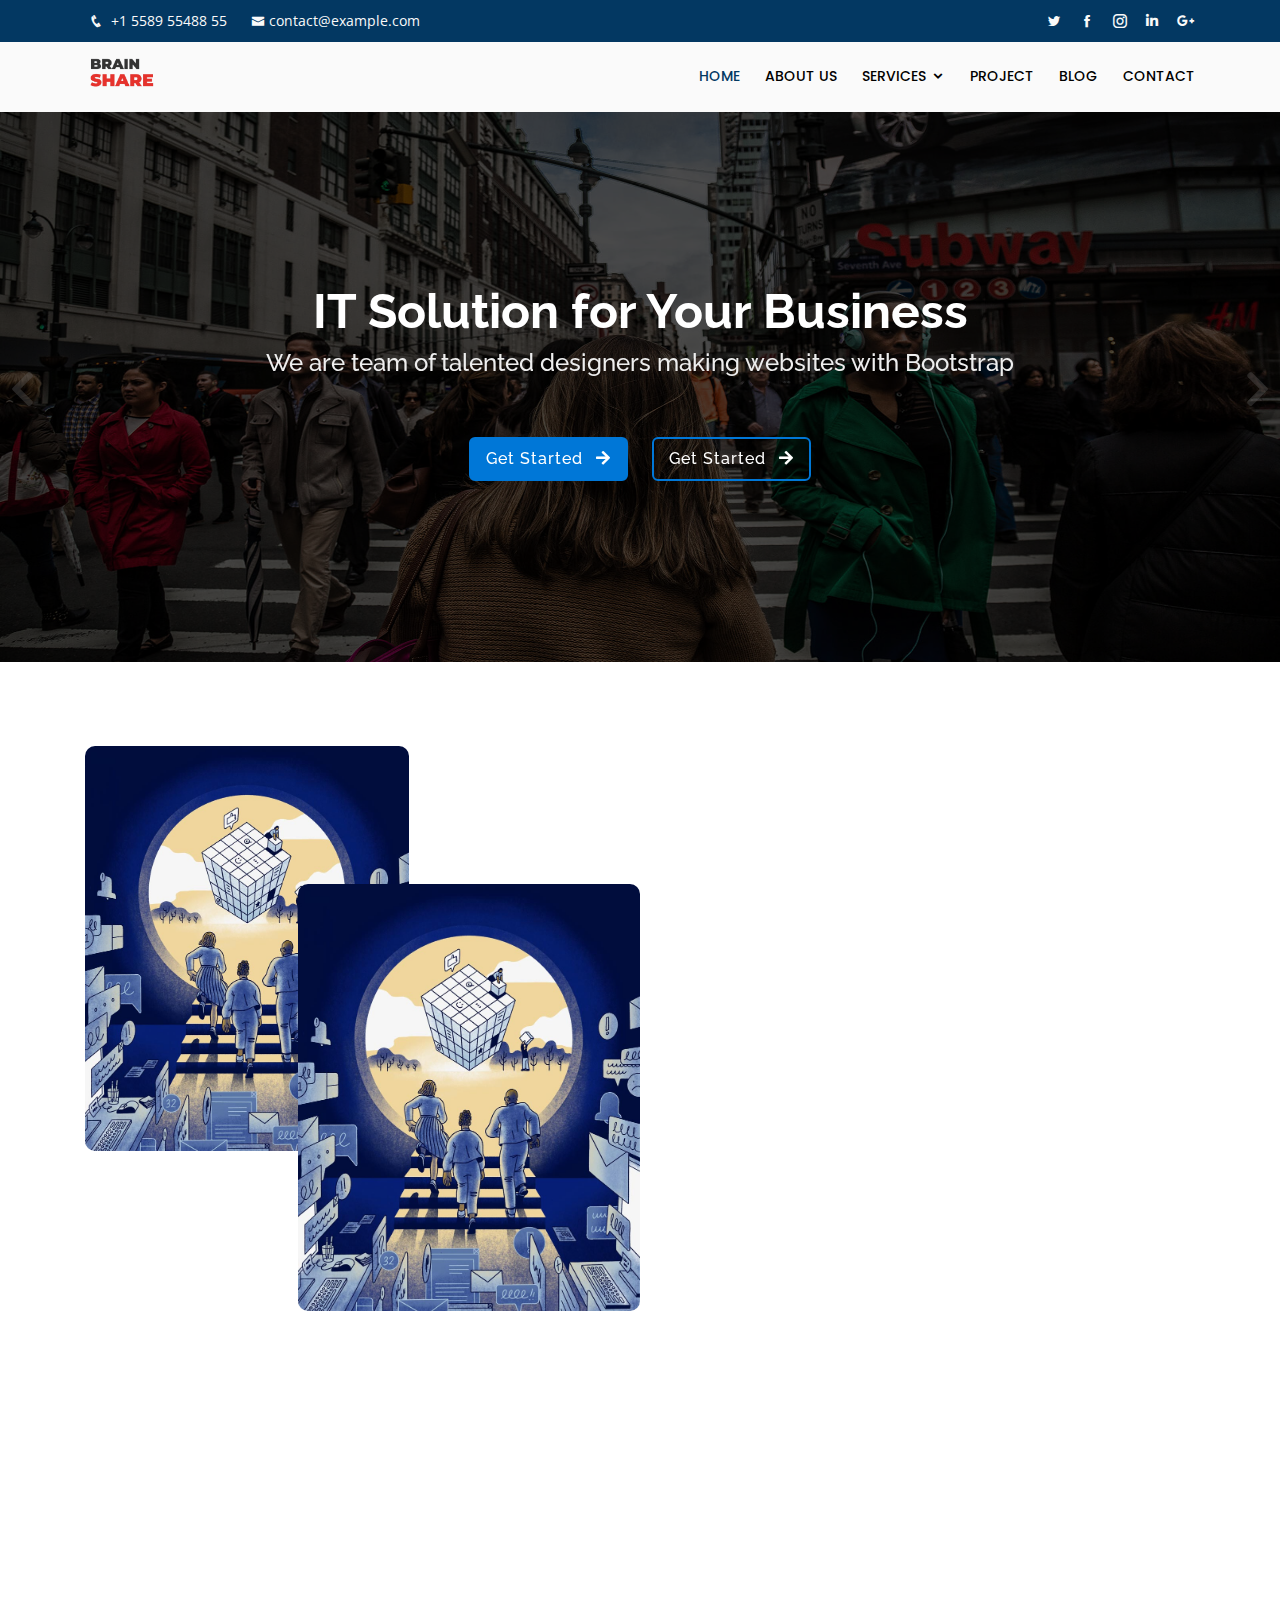
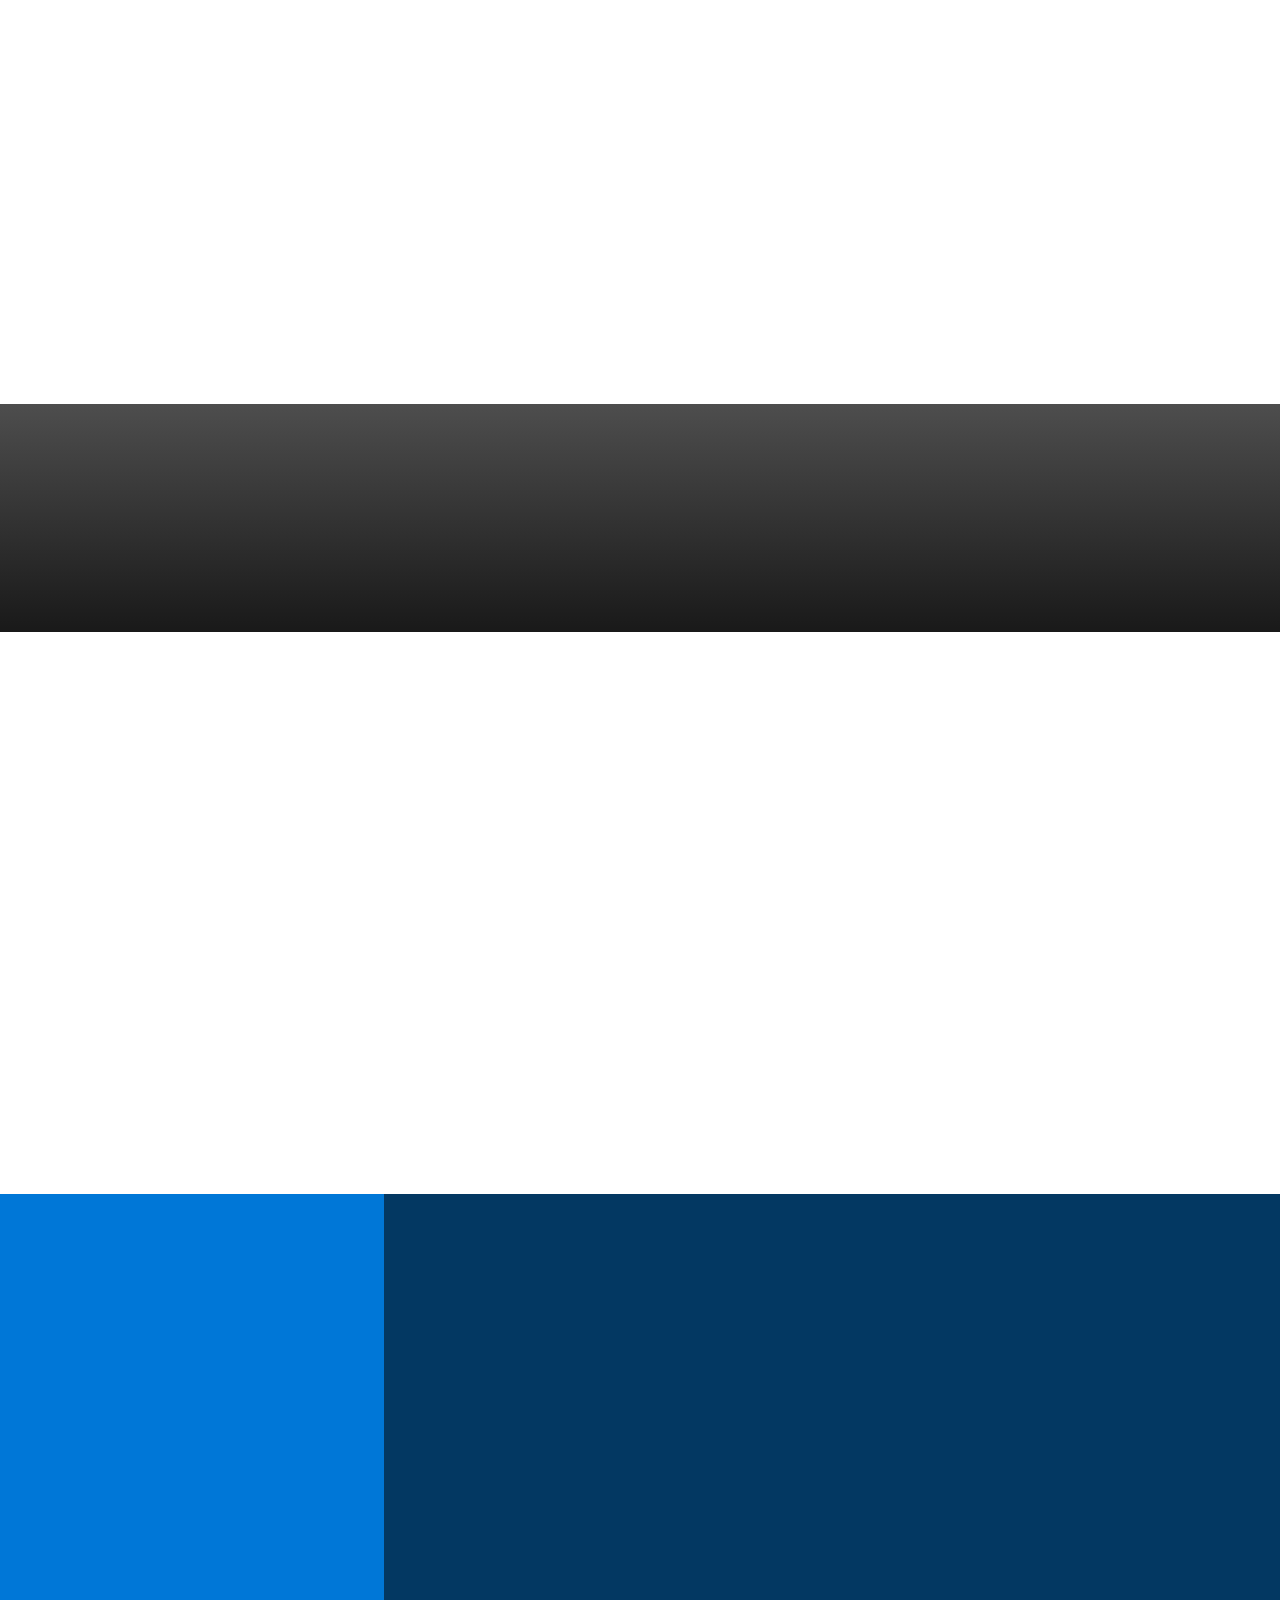
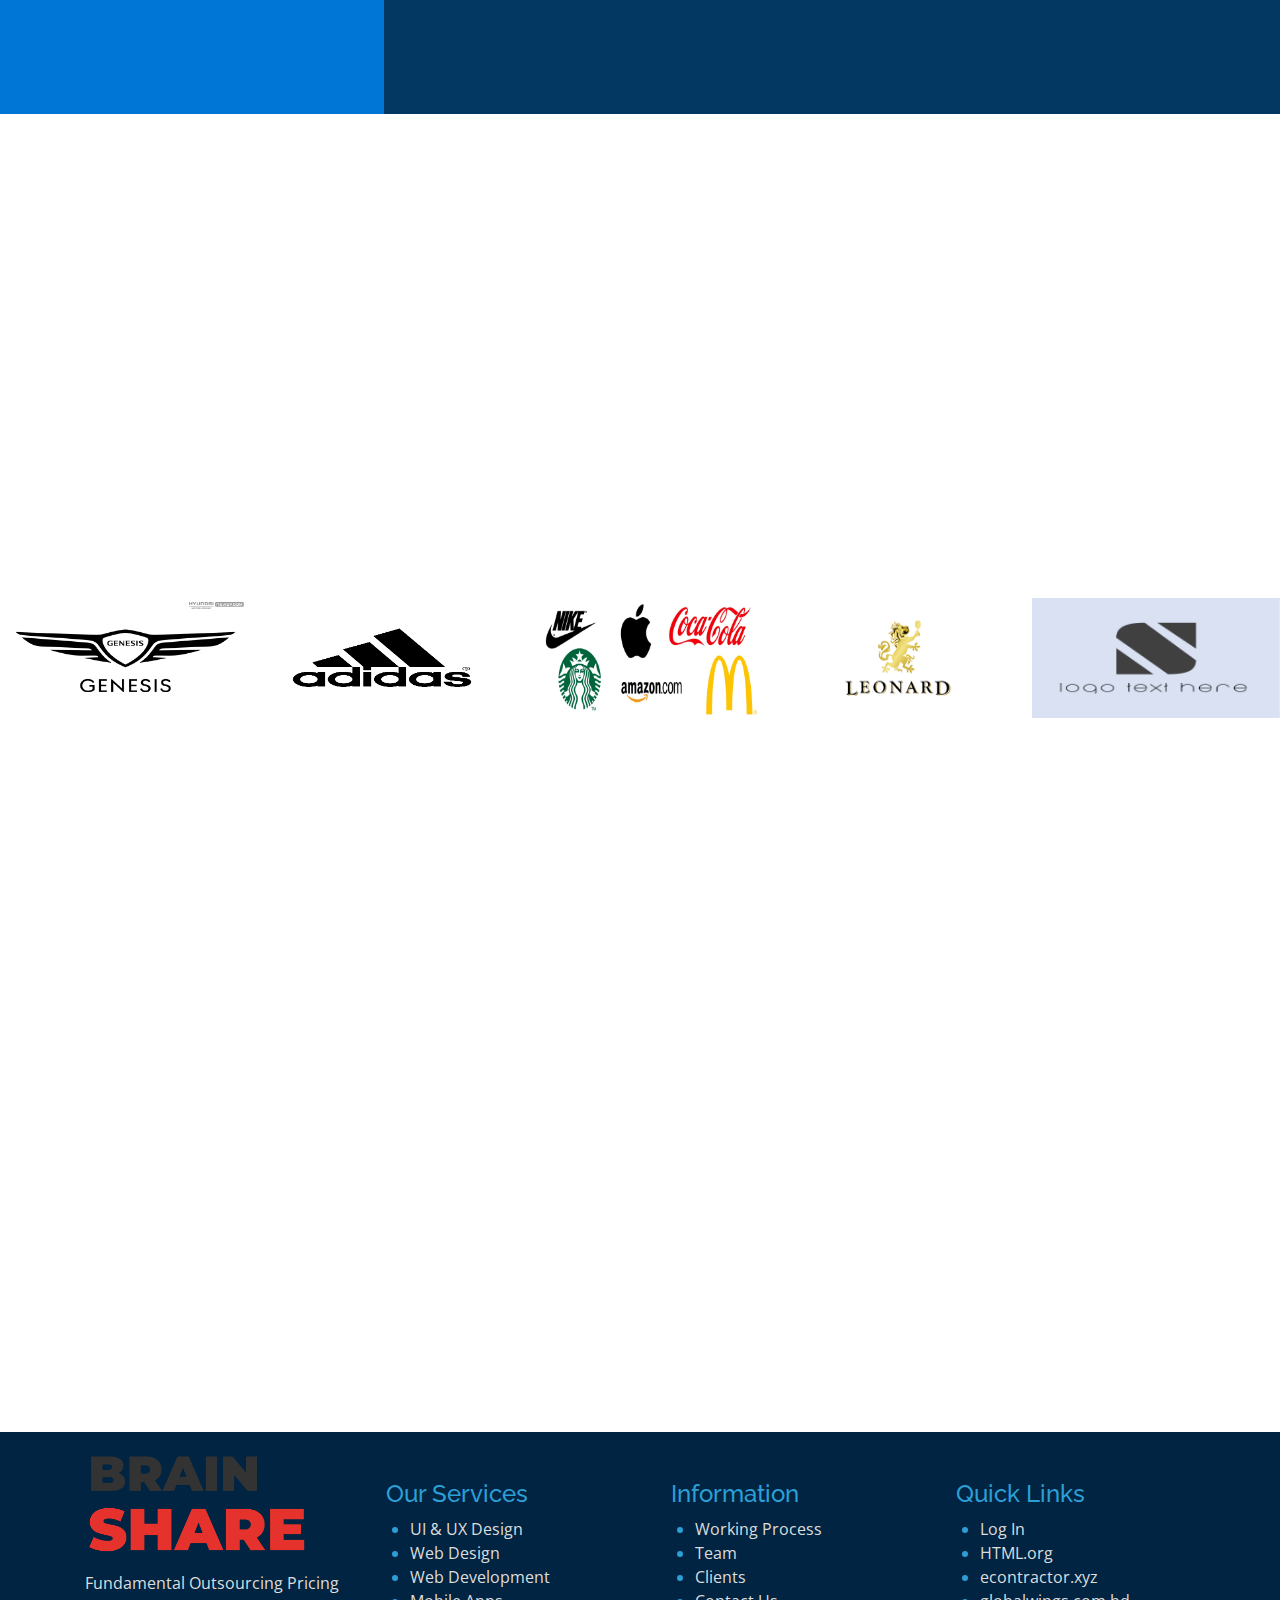
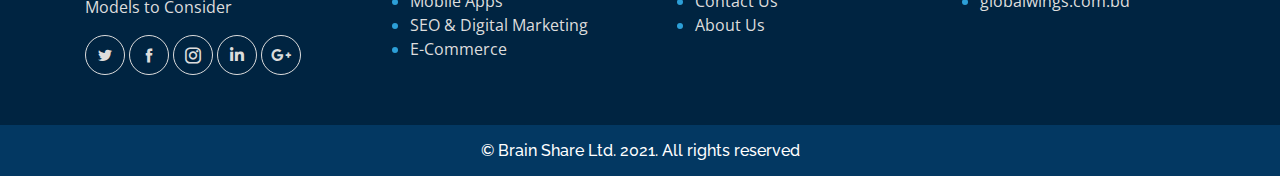
==== index.html @ 52b8300b "Design Brain Share" ====
<!DOCTYPE html>
<html lang="en">

<head>
  <meta charset="utf-8">
  <meta content="width=device-width, initial-scale=1.0" name="viewport">

  <title>demo</title>
  <meta content="" name="description">
  <meta content="" name="keywords">

  <!-- Favicons -->
  <link href="assets/img/favicon.png" rel="icon">
  <link href="assets/img/apple-touch-icon.png" rel="apple-touch-icon">

  <!-- Google Fonts -->
  <link href="https://fonts.googleapis.com/css?family=Open+Sans:300,300i,400,400i,600,600i,700,700i|Raleway:300,300i,400,400i,500,500i,600,600i,700,700i|Poppins:300,300i,400,400i,500,500i,600,600i,700,700i" rel="stylesheet">

  <!-- Vendor CSS Files -->
  <link href="assets/vendor/bootstrap/css/bootstrap.min.css" rel="stylesheet">
  <link href="assets/vendor/icofont/icofont.min.css" rel="stylesheet">
  <link href="assets/vendor/boxicons/css/boxicons.min.css" rel="stylesheet">
  <link href="assets/vendor/venobox/venobox.css" rel="stylesheet">
  <link href="assets/vendor/owl.carousel/assets/owl.carousel.min.css" rel="stylesheet">
  <link href="assets/vendor/aos/aos.css" rel="stylesheet">
  <link rel="stylesheet" href="https://pro.fontawesome.com/releases/v5.10.0/css/all.css"/>

  <!-- Template Main CSS File -->
  <link href="assets/css/style.css" rel="stylesheet">

</head>

<body>

  <!-- ======= Top Bar ======= -->
  <section id="topbar" class="d-none d-lg-block">
    <div class="container d-flex">
      <div class="contact-info mr-auto">
        <i class="icofont-phone"></i> +1 5589 55488 55
        <i class="icofont-envelope"></i><a href="mailto:contact@example.com">contact@example.com</a>
      </div>
      <div class="social-links">
        <a href="#" class="twitter"><i class="icofont-twitter"></i></a>
        <a href="#" class="facebook"><i class="icofont-facebook"></i></a>
        <a href="#" class="instagram"><i class="icofont-instagram"></i></a>
        <a href="#" class="linkedin"><i class="fab fa-linkedin-in"></i></a>
        <a href="#" class="linkedin"><i class="fab fa-google-plus-g"></i></a>
      </div>
    </div>
  </section>

  <!-- ======= Header ======= -->
  <header id="header">
    <div class="container d-flex">

      <div class="logo mr-auto">
        <!-- <h1 class="text-light"><a href="index.html">Brain <span class="text-danger">Share</span></a></h1> -->
        <!-- Uncomment below if you prefer to use an image logo -->
        <a href="index.html"><img src="assets/img/logoM.png" alt="" class="img-fluid"></a>
      </div>

      <nav class="nav-menu d-none d-lg-block">
        <ul>
          <li class="active"><a href="index.html">Home</a></li>
          <li><a href="about.html">About Us</a></li>
          <li class="drop-down"><a href="#services">Services</a>
            <ul>
              <li><a href="#">Drop Down 1</a></li>
              <li class="drop-down"><a href="#">Drop Down 2</a>
                <ul>
                  <li><a href="#">Deep Drop Down 1</a></li>
                  <li><a href="#">Deep Drop Down 2</a></li>
                  <li><a href="#">Deep Drop Down 3</a></li>
                  <li><a href="#">Deep Drop Down 4</a></li>
                  <li><a href="#">Deep Drop Down 5</a></li>
                </ul>
              </li>
              <li><a href="#">Drop Down 3</a></li>
              <li><a href="#">Drop Down 4</a></li>
              <li><a href="#">Drop Down 5</a></li>
            </ul>
          </li>
          <li><a href="#portfolio">Project</a></li>
          <li><a href="#team">Blog</a></li>
          <li><a href="#contact">Contact</a></li>

        </ul>
      </nav><!-- .nav-menu -->

    </div>
  </header>
  <!-- End Header -->

  <!-- ======= Hero Section ======= -->
  <div class="hero owl-carousel">
    <section id="hero">
      <img src="assets/img/hero-bg.jpg" alt="">
      <div class="hero-container" data-aos="fade-up">
          <div>
            <h1>IT Solution for Your Business</h1>
            <h2>We are team of talented designers making websites with Bootstrap</h2>
            <a href="#about" class="btn-get-started scrollto">Get Started <i class="fas fa-arrow-right ml-2"></i></a>
            <a href="#about" class="btn-get-started scrollto scrollto-R">Get Started <i class="fas fa-arrow-right ml-2"></i></a>
          </div>
      </div>
    </section>
    <section id="hero">
      <img src="assets/img/footer-bg.jpg" alt="">
      <div class="hero-container" data-aos="fade-up">
        <div>
          <h1>IT Solution for Your Business</h1>
          <h2>We are team of talented designers making websites with Bootstrap</h2>
          <a href="#about" class="btn-get-started scrollto">Get Started <i class="fas fa-arrow-right ml-2"></i></a>
          <a href="#about" class="btn-get-started scrollto scrollto-R">Get Started <i class="fas fa-arrow-right ml-2"></i></a>
        </div>
      </div>
    </section>
  </div>
  <!-- End Hero -->

  <main id="main">

    <!-- ======= About Section ======= -->
    <section id="about" class="about">
      <div class="container">

        <div class="row">
          <!-- <div class="col-xl-6 col-lg-6 video-box d-flex justify-content-center align-items-stretch" data-aos="zoom-in">
            <a href="https://www.youtube.com/watch?v=jDDaplaOz7Q" class="venobox play-btn mb-4" data-vbtype="video" data-autoplay="true"></a>
          </div> -->

          <div class="col-xl-6 col-lg-6 img-box justify-content-center align-items-stretch" data-aos="zoom-in">
            <div class="img1">
              <img width="100%" height="100%" src="assets/img/home-hero-vflMv-jgR.jpg" alt="">
            </div>
            <div class="img2">
              <img width="100%" height="100%" src="assets/img/home-hero-vflMv-jgR.jpg" alt="">
            </div>
            
          </div>

          <div class="col-xl-6 col-lg-6 d-flex flex-column align-items-stretch justify-content-center py-5 px-lg-5">
            <div class="box-heading" data-aos="fade-up">
              <h3>We Deal With The Aspects Of Professional IT Services</h3>
              <p><strong>Esse voluptas cumque vel exercitationem. Reiciendis est hic accusamus. Non ipsam et sed minima temporibus laudantium. Soluta voluptate sed facere corporis dolores excepturi. Libero laboriosam sint et id nulla tenetur. Suscipit aut voluptate.</strong></p>
              <div class="bar-content">
                <div class="ml-4"><small>Esse voluptas cumque vel exercitationem. Reiciendis est hic accusamus. Non ipsam et sed minima temporibus laudantium. Soluta voluptate sed facere corporis dolores excepturi. Libero laboriosam sint et id nulla tenetur. Suscipit aut voluptate</small></div>
              </div>
            </div>
          </div>
        </div>

      </div>
    </section>
  <!-- End About Section -->

    <!-- ======= Why Us Section ======= -->
    <section id="why-us" class="why-us">
      <div class="container">

        <div class="section-title" data-aos="zoom-in">
          <h3 style="color:#033862">Our Services</h3>
          <p>Ut possimus qui ut temporibus culpa velit eveniet modi.</p>
        </div>

        <div class="row">

          <div class="col-lg-4 my-3">
            <div class="box" data-aos="fade-up">
              <div class="box-title">
                 <h4>
                   <!-- <img src="assets/img/dhfgdg.png" alt=""> -->
                   <i class="fas fa-globe-europe"></i>
                   UI & UX Design</h4>
              </div>
              <div>
                <p style="margin-left:45px">Ulamco laboris nisi ut aliquip ex ea commodo consequat. Et consectetur ducimus vero placeat</p>
              </div>
            </div>
          </div>

          <div class="col-lg-4 my-3">
            <div class="box" data-aos="fade-up" data-aos-delay="100">
              <div class="box-title">
                <h4>
                  <!-- <img src="assets/img/dhfgdg.png" alt=""> -->
                  <i class="fas fa-globe-europe"></i>
                  Web Design</h4>
             </div>
             <div>
               <p style="margin-left:45px">Dolorem est fugiat occaecati voluptate velit esse. Dicta veritatis dolor quod et vel dire leno para dest</p>
             </div>
            </div>
          </div>

          <div class="col-lg-4 my-3" data-aos="fade-up" data-aos-delay="200">
            <div class="box">
              <div class="box-title">
                <h4>
                  <!-- <img src="assets/img/dhfgdg.png" alt=""> -->
                  <i class="fas fa-globe-europe"></i>
                  Web Development</h4>
             </div>
             <div>
               <p style="margin-left:45px">Dolorem est fugiat occaecati voluptate velit esse. Dicta veritatis dolor quod et vel dire leno para dest</p>
             </div>
            </div>
          </div>

          <div class="col-lg-4 my-3">
            <div class="box" data-aos="fade-up">
              <div class="box-title">
                 <h4>
                   <!-- <img src="assets/img/dhfgdg.png" alt=""> -->
                   <i class="fas fa-globe-europe"></i>
                   Mobile Apps</h4>
              </div>
              <div>
                <p style="margin-left:45px">Ulamco laboris nisi ut aliquip ex ea commodo consequat. Et consectetur ducimus vero placeat</p>
              </div>
            </div>
          </div>

          <div class="col-lg-4 my-3">
            <div class="box" data-aos="fade-up" data-aos-delay="100">
              <div class="box-title">
                <h4>
                  <!-- <img src="assets/img/dhfgdg.png" alt=""> -->
                  <i class="fas fa-globe-europe"></i>
                  SEO & Digital Marketing</h4>
             </div>
             <div>
               <p style="margin-left:45px">Dolorem est fugiat occaecati voluptate velit esse. Dicta veritatis dolor quod et vel dire leno para dest</p>
             </div>
            </div>
          </div>

          <div class="col-lg-4 my-3" data-aos="fade-up" data-aos-delay="200">
            <div class="box">
              <div class="box-title">
                <h4>
                  <!-- <img src="assets/img/dhfgdg.png" alt=""> -->
                  <i class="fas fa-globe-europe"></i>
                  E-Commerce</h4>
             </div>
             <div>
               <p style="margin-left:45px">Dolorem est fugiat occaecati voluptate velit esse. Dicta veritatis dolor quod et vel dire leno para dest</p>
             </div>
            </div>
          </div>

        </div>

      </div>
    </section><!-- End Why Us Section -->


    <!-- ======= Cta Section ======= -->
    <section id="cta" class="cta" style="background: linear-gradient(rgba(2, 2, 2, 0.7), rgba(0, 0, 0, 0.9)), url('assets/img/leptop.jpeg') fixed center center;">
      <div class="container" data-aos="zoom-in">


        <div class="row counters">

          <div class="col-lg-3 col-6 text-center">
            <span class="text-white display-4">
              <span data-toggle="counter-up">20</span><span>+</span>
            </span>
            <p>YEARS OF EXPERIENCE</p>
          </div>

          <div class="col-lg-3 col-6 text-center">
            <span class="text-white display-4">
              <span data-toggle="counter-up">400</span><span>+</span>
            </span>
            <p>PROJECTS COMPLETED</p>
          </div>

          <div class="col-lg-3 col-6 text-center">
            <span class="text-white display-4">
              <span data-toggle="counter-up">300</span><span>+</span>
            </span>
            <p>EXPERT PROFESSIONALS</p>
          </div>

          <div class="col-lg-3 col-6 text-center">
            <span class="text-white display-4">
              <span data-toggle="counter-up">350</span><span>+</span>
            </span>
            <p>HAPPY CUSTOMERS</p>
          </div>

        </div>
      </div>
    </section>
    <!-- End Cta Section -->
     <!-- ======= About Section ======= -->
     <section id="about" class="about">
      <div class="container">

        <div class="row">
          <div class="col-xl-6 col-lg-6 d-flex flex-column align-items-stretch justify-content-center py-5 px-lg-5">
            <div class="box-heading" data-aos="fade-up">
              <h3>Expert IT solutions for Your business</h3>
              <p><strong>Esse voluptas cumque vel exercitationem. Reiciendis est hic accusamus. Non ipsam et sed minima temporibus laudantium. Soluta voluptate sed facere corporis dolores excepturi. Libero laboriosam sint et id nulla tenetur. Suscipit aut voluptate.</strong></p>
              <div class="bar-content bar-list">
                <div class="ml-4">
                  <ul>
                    <li> <span></span> With The Aspects Of Professiona</li>
                    <li> <span></span> With The Aspects Of Professiona</li>
                    <li> <span></span> With The Aspects Of Professiona</li>
                    <li> <span></span> With The Aspects Of Professiona</li>
                    <li> <span></span> With The Aspects Of Professiona</li>
                  </ul>
                </div>
              </div>
            </div>
          </div>

          <div class="col-xl-6 col-lg-6 img-box justify-content-center align-items-stretch" data-aos="zoom-in">
            <div class="img1" style="width: 70%;">
              <img width="100%" height="100%" src="assets/img/coding-on-laptop.jpg" alt="">
            </div>
            <div class="img2" style="width: 70%;">
              <img width="100%" height="100%" src="assets/img/coding-on-laptop.jpg" alt="">
            </div>
            
          </div>
        </div>

      </div>
    </section>
  <!-- End About Section -->

  <section id="about" class="about text-white" style="position: relative;">
    <div class="container">

      <div class="row">
        <div class="col-xl-6 col-lg-6 video-box d-flex justify-content-center align-items-stretch" data-aos="zoom-in" style=" background: url('assets/img/dfgg.jpg') center center no-repeat;">
          <a href="https://www.youtube.com/watch?v=gpjv--hxUQM" class="venobox play-btn mb-4" data-vbtype="video" data-autoplay="true"></a>
        </div>
        <div class="col-xl-6 col-lg-6 d-flex flex-column align-items-stretch justify-content-center py-5 px-lg-5">
          <div class="box-heading" data-aos="fade-up">
            <h3 class="text-white">Expert IT solutions for Your business</h3>
            <p><strong>Esse voluptas cumque vel exercitationem. Reiciendis est hic accusamus. Non ipsam et sed minima temporibus laudantium. Soluta voluptate sed facere corporis dolores excepturi. Libero laboriosam sint et id nulla tenetur. Suscipit aut voluptate.</strong></p>
            <div class="">
              <a href="#" class="btn text-white" style="background: #0077D7;">More About Us </a>
            </div>
          </div>
        </div>
      </div>
    </div>
    <div class="multi-color">
      <div class="vid-color-1"></div>
      <div class="vid-color-2"></div>
    </div>
  </section>
    <!-- ======= Services Section ======= -->
    <section id="work">
      <div class="container">

        <div class="section-title" data-aos="zoom-in">
          <h3>Our Working Process</h3>
        </div>

        <div class="row text-center">
          <div class="col-md-4 col-12 stap" data-aos="zoom-in">
            <span>1</span>
          </div>
          <div class="col-md-4 col-12 stap" data-aos="zoom-in">
            <span>2</span>
          </div>
          <div class="col-md-4 col-12 stap line-no" data-aos="zoom-in">
            <span>3</span>
          </div>
          <div class="col-md-4 col-12 mt-5" data-aos="fade-up">
            <h4>Select A Project</h4>
            <p>We havwe the technology and industry 
              expertise to develop solutions that can
              connect people and businesses across 
              variety of mobile devices</p>
          </div>
          <div class="col-md-4 col-12 mt-5" data-aos="fade-up">
            <h4>Project Analysis </h4>
            <p>We havwe the technology and industry 
              expertise to develop solutions that can
              connect people and businesses across 
              variety of mobile devices</p>
          </div>
          <div class="col-md-4 col-12 mt-5" data-aos="fade-up">
            <h4>Deliver Result</h4>
            <p>We havwe the technology and industry 
              expertise to develop solutions that can
              connect people and businesses across 
              variety of mobile devices</p>
          </div>
          
        </div>

      </div>
    </section>
    <!-- End Services Section -->
    <section id="sponsor" class="pb-1">
      <div class="sponsor owl-carousel">
        <div>
          <img width="100%" src="assets/img/0526_Logo_06.png" alt="">
        </div>
        <div>
          <img width="100%" src="assets/img/Adidas.png" alt="">
        </div>
        <div>
          <img width="100%" src="assets/img/bigbrands.webp" alt="">
        </div>
        <div>
          <img width="100%" src="assets/img/images.png" alt="">
        </div>
        <div>
          <img width="100%" src="assets/img/logo.png" alt="">
        </div>
        <div>
          <img width="100%" src="assets/img/MAIN.png" alt="">
        </div>
        <div>
          <img width="100%" src="assets/img/0526_Logo_06.png" alt="">
        </div>
      </div>
    </section>

    <section id="latest-news">
      <div class="container">
        <div class="section-title pb-5" data-aos="zoom-in">
          <h3 style="color:#033862">Latest News</h3>
        </div>
        <div class="row">
          <div class="col-sm-6 col-12 left-news" data-aos="zoom-in">
            <img src="assets/img/testimonials-bg.jpg" alt="">
            <div class="content">
              <span>Jun 12, 2020</span>
              <h5 class="my-3"><strong>Team Digital Innovation Wins Silver Medal Award in International Blockchain Olympaid 2020</strong></h5>
              <p>Lorem Ipsum is simply dummy text of the printing and typesetting industry. Lorem Ipsum has been the industry's standard dummy text ever since the 1500s, when an unknown printer took a galley of type and scrambled it to make a type specimen book.</p>
            </div>
          </div>
          <div class="col-sm-6 col-12 right-news">
            <div class="content mb-3" data-aos="fade-down">
              <div class="img"></div>
              <div class="text">
                <h6 class="my-3"><strong>Fundamental Outsourcing Pricing Models to Consider</strong></h6>
                <small>More and more business are starting to embrace software development outsourcing.There exist three main engagement models that enable compaines to s.. </small>
              </div>
            </div>
  
            <div class="content mt-3" data-aos="fade-up">
              <div class="img"></div>
              <div class="text">
                <h6 class="my-3"><strong>Fundamental Outsourcing Pricing Models to Consider</strong></h6>
                <small>More and more business are starting to embrace software development outsourcing.There exist three main engagement models that enable compaines to s.. </small>
              </div>
            </div>
          </div>
        </div>
      </div>
    </section>


  </main><!-- End #main -->

  <!-- ======= Footer ======= -->
  <footer id="footer">
    <div class="container"> 
      <div class="row">
        <div class="col-md-3 footer-logo">
          <!-- <h1>Brain Share</h1> -->
          <img src="assets/img/logoM.png" alt="">
          <p>Fundamental Outsourcing Pricing Models to Consider</p>
          <span>
            <i class="icofont-twitter"></i>
          </span>
          <span>
            <i class="icofont-facebook"></i>
          </span>
          <span>
            <i class="icofont-instagram"></i>
          </span>
          <span>
            <i class="fab fa-linkedin-in"></i>
          </span>
          <span>
            <i class="fab fa-google-plus-g"></i>
          </span>
        </div>
        <div class="col-md-3 pt-5">
          <div>
            <h4 class="ml-3">Our Services</h4>
            <ul>
              <li><a href="">UI & UX Design</a></li>
              <li><a href="">Web Design</a></li>
              <li><a href="">Web Development</a></li>
              <li><a href="">Mobile Apps</a></li>
              <li><a href="">SEO & Digital Marketing</a></li>
              <li><a href="">E-Commerce</a></li>
            </ul>
          </div>
        </div>
        <div class="col-md-3 pt-5">
          <h4 class="ml-3">Information</h4>
          <ul>
            <li><a href="">Working Process</a></li>
            <li><a href="">Team</a></li>
            <li><a href="">Clients</a></li>
            <li><a href="">Contact Us</a></li>
            <li><a href="">About Us</a></li>
          </ul>
        </div>
        <div class="col-md-3 pt-5">
          <h4 class="ml-3">Quick Links</h4>
          <ul>
            <li><a href="">Log In</a></li>
            <li><a href="">HTML.org</a></li>
            <li><a href="">econtractor.xyz</a></li>
            <li><a href="">globalwings.com.bd</a></li>
          </ul>
        </div>
      </div>
    </div>
    <div class="py-3 mt-5" style="background:#033862">
      <h6 class="text-center m-0 text-white">&copy; Brain Share Ltd. 2021. All rights reserved</h6>
    </div>
  </footer><!-- End Footer -->

  <a href="#" class="back-to-top"><i class="bx bxs-up-arrow-alt"></i></a>

  <!-- Vendor JS Files -->
  <script src="assets/vendor/jquery/jquery.min.js"></script>
  <script src="assets/vendor/bootstrap/js/bootstrap.bundle.min.js"></script>
  <script src="assets/vendor/jquery.easing/jquery.easing.min.js"></script>
  <script src="assets/vendor/php-email-form/validate.js"></script>
  <script src="assets/vendor/jquery-sticky/jquery.sticky.js"></script>
  <script src="assets/vendor/venobox/venobox.min.js"></script>
  <script src="assets/vendor/waypoints/jquery.waypoints.min.js"></script>
  <script src="assets/vendor/counterup/counterup.min.js"></script>
  <script src="assets/vendor/isotope-layout/isotope.pkgd.min.js"></script>
  <script src="assets/vendor/owl.carousel/owl.carousel.min.js"></script>
  <script src="assets/vendor/aos/aos.js"></script>

  <!-- Template Main JS File -->
  <script src="assets/js/main.js"></script>

</body>

</html>
---- assets/vendor/venobox/venobox.css ----
/* ------ venobox.css --------*/
.vbox-overlay *, .vbox-overlay *:before, .vbox-overlay *:after{
    -webkit-backface-visibility: hidden;
    -webkit-box-sizing:border-box;
    -moz-box-sizing:border-box;
    box-sizing:border-box;
}
.vbox-overlay * { 
    -webkit-backface-visibility: visible;
    backface-visibility: visible;
}
.vbox-overlay{
    display: -webkit-flex;
    display: flex;
    -webkit-flex-direction: column;
    flex-direction: column;
    -webkit-justify-content: center;
    justify-content: center;
    -webkit-align-items: center;
    align-items: center;
    position: fixed;
    left: 0;
    top: 0;
    bottom: 0;
    right: 0;
    z-index: 999999;
}

/* ----- navigation ----- */
.vbox-title{
    width: 100%;
    height: 40px;
    float: left;
    text-align: center;
    line-height: 28px;
    font-size: 12px;
    padding: 6px 50px;
    overflow: hidden;
    position: fixed;
    display: none;
    left: 0;
    z-index: 89;
}
.vbox-close{
    cursor: pointer;
    position: fixed;
    top: -1px;
    right: 0;
    width: 50px;
    height: 40px;
    padding: 6px;
    display: block;
    background-position:10px center;
    overflow: hidden;
    font-size: 24px;
    line-height: 1;
    text-align: center;
    z-index: 99;
}
.vbox-left{
    cursor: pointer;
    position: fixed;
    left: 0;
    height: 40px;
    overflow: hidden;
    line-height: 28px;
    font-size: 12px;
    z-index: 99;
    display: flex;
    align-items:center;
}
.vbox-num{
    display: inline-block;
    margin: 6px 0 6px 15px;
}
/* ----- Social share ----- */
.vbox-share{
    line-height: 28px;
    font-size: 12px;
    overflow: hidden;
    position: fixed;
    left: 0;
    z-index: 98;
    display: flex;
    align-items:center;
    justify-content: center;
    width: 100%;
    text-align: center;
}
.vbox-share svg{
    max-height: 28px;
    width: 28px;
    z-index: 10;
    margin-left: 12px;
    margin-top: 6px;
    margin-bottom: 6px;
    vertical-align: middle;
}


/* ----- navigation ARROWS ----- */
.vbox-next, .vbox-prev{
    position: fixed;
    top: 50%;
    margin-top: -15px;
    overflow: hidden;
    cursor: pointer;
    display: block;
    width: 45px;
    height: 45px;
    z-index: 99;
}
.vbox-next span, .vbox-prev span{
    position: relative;
    width: 20px;
    height: 20px;
    border: 2px solid transparent;
    border-top-color: #B6B6B6;
    border-right-color: #B6B6B6;
    text-indent: -100px;
    position: absolute;
    top: 8px;
    display: block;
}
.vbox-prev{
    left: 15px;
}
.vbox-next{
    right: 15px;
}
.vbox-prev span{
    left: 10px;
    -ms-transform: rotate(-135deg);
    -webkit-transform: rotate(-135deg);
    transform: rotate(-135deg);
}
.vbox-next span{
    -ms-transform: rotate(45deg);
    -webkit-transform: rotate(45deg);
    transform: rotate(45deg);
    right: 10px;
}
/* ------- inline window ------ */
.vbox-inline{
    width: 420px;
    height: 315px;
    height: 70vh;
    padding: 10px;
    background: #fff;
    margin: 0 auto;
    overflow: auto;
    text-align: left;
}
/* ------- Video & iFrames window ------ */
.venoframe{
    max-width: 100%;
    width: 100%;
    border: none;
    width: 100%;
    height: 260px;
    height: 70vh;
}
.venoframe.vbvid{
    height: 260px;
}
@media (min-width: 768px) {
    .venoframe, .vbox-inline{
        width: 90%;
        height: 360px;
        height: 70vh;
    }
    .venoframe.vbvid{
        width: 640px;
        height: 360px;
    }
}
@media (min-width: 992px) {
    .venoframe, .vbox-inline{
        max-width: 1200px;
        width: 80%;
        height: 540px;
        height: 70vh;
    }
    .venoframe.vbvid{
        width: 960px;
        height: 540px;
    }
}
/* 
Please do NOT edit this part! 
or at least read this note: http://i.imgur.com/7C0ws9e.gif
*/
.vbox-open{
    overflow: hidden;
}
.vbox-container{
    position: absolute;
    left: 0;
    right: 0;
    top: 0;
    bottom: 0;
    overflow-x: hidden;
    overflow-y: scroll;
    overflow-scrolling: touch;
    -webkit-overflow-scrolling: touch;
    z-index: 20;
    max-height: 100%;

}

.vbox-content{
    text-align: center;
    float: left;
    width: 100%;
    position: relative;
    overflow: hidden;
    padding: 20px 4%;
}
.vbox-container img{
    max-width: 100%;
    height: auto;
}
.vbox-figlio{
    box-shadow: 0 0 12px rgba(0,0,0,0.19), 0 6px 6px rgba(0,0,0,0.23);
    max-width: 100%;
    text-align: initial;
}
img.vbox-figlio{
    -webkit-user-select: none;
-khtml-user-select: none;
-moz-user-select: none;
-o-user-select: none;
user-select: none;
}
.vbox-content.swipe-left{
    margin-left: -200px !important;
}
.vbox-content.swipe-right{
    margin-left: 200px !important;
}
.vbox-animated{
    webkit-transition: margin 300ms ease-out;
    transition: margin 300ms ease-out;
}

/* ---------- preloader ----------
 * SPINKIT 
 * http://tobiasahlin.com/spinkit/
-------------------------------- */
.sk-double-bounce,.sk-rotating-plane{width:40px;height:40px;margin:40px auto}.sk-rotating-plane{background-color:#333;-webkit-animation:sk-rotatePlane 1.2s infinite ease-in-out;animation:sk-rotatePlane 1.2s infinite ease-in-out}@-webkit-keyframes sk-rotatePlane{0%{-webkit-transform:perspective(120px) rotateX(0) rotateY(0);transform:perspective(120px) rotateX(0) rotateY(0)}50%{-webkit-transform:perspective(120px) rotateX(-180.1deg) rotateY(0);transform:perspective(120px) rotateX(-180.1deg) rotateY(0)}100%{-webkit-transform:perspective(120px) rotateX(-180deg) rotateY(-179.9deg);transform:perspective(120px) rotateX(-180deg) rotateY(-179.9deg)}}@keyframes sk-rotatePlane{0%{-webkit-transform:perspective(120px) rotateX(0) rotateY(0);transform:perspective(120px) rotateX(0) rotateY(0)}50%{-webkit-transform:perspective(120px) rotateX(-180.1deg) rotateY(0);transform:perspective(120px) rotateX(-180.1deg) rotateY(0)}100%{-webkit-transform:perspective(120px) rotateX(-180deg) rotateY(-179.9deg);transform:perspective(120px) rotateX(-180deg) rotateY(-179.9deg)}}.sk-double-bounce{position:relative}.sk-double-bounce .sk-child{width:100%;height:100%;border-radius:50%;background-color:#333;opacity:.6;position:absolute;top:0;left:0;-webkit-animation:sk-doubleBounce 2s infinite ease-in-out;animation:sk-doubleBounce 2s infinite ease-in-out}.sk-chasing-dots .sk-child,.sk-spinner-pulse,.sk-three-bounce .sk-child{background-color:#333;border-radius:100%}.sk-double-bounce .sk-double-bounce2{-webkit-animation-delay:-1s;animation-delay:-1s}@-webkit-keyframes sk-doubleBounce{0%,100%{-webkit-transform:scale(0);transform:scale(0)}50%{-webkit-transform:scale(1);transform:scale(1)}}@keyframes sk-doubleBounce{0%,100%{-webkit-transform:scale(0);transform:scale(0)}50%{-webkit-transform:scale(1);transform:scale(1)}}.sk-wave{margin:40px auto;width:50px;height:40px;text-align:center;font-size:10px}.sk-wave .sk-rect{background-color:#333;height:100%;width:6px;display:inline-block;-webkit-animation:sk-waveStretchDelay 1.2s infinite ease-in-out;animation:sk-waveStretchDelay 1.2s infinite ease-in-out}.sk-wave .sk-rect1{-webkit-animation-delay:-1.2s;animation-delay:-1.2s}.sk-wave .sk-rect2{-webkit-animation-delay:-1.1s;animation-delay:-1.1s}.sk-wave .sk-rect3{-webkit-animation-delay:-1s;animation-delay:-1s}.sk-wave .sk-rect4{-webkit-animation-delay:-.9s;animation-delay:-.9s}.sk-wave .sk-rect5{-webkit-animation-delay:-.8s;animation-delay:-.8s}@-webkit-keyframes sk-waveStretchDelay{0%,100%,40%{-webkit-transform:scaleY(.4);transform:scaleY(.4)}20%{-webkit-transform:scaleY(1);transform:scaleY(1)}}@keyframes sk-waveStretchDelay{0%,100%,40%{-webkit-transform:scaleY(.4);transform:scaleY(.4)}20%{-webkit-transform:scaleY(1);transform:scaleY(1)}}.sk-wandering-cubes{margin:40px auto;width:40px;height:40px;position:relative}.sk-wandering-cubes .sk-cube{background-color:#333;width:10px;height:10px;position:absolute;top:0;left:0;-webkit-animation:sk-wanderingCube 1.8s ease-in-out -1.8s infinite both;animation:sk-wanderingCube 1.8s ease-in-out -1.8s infinite both}.sk-chasing-dots,.sk-spinner-pulse{width:40px;height:40px;margin:40px auto}.sk-wandering-cubes .sk-cube2{-webkit-animation-delay:-.9s;animation-delay:-.9s}@-webkit-keyframes sk-wanderingCube{0%{-webkit-transform:rotate(0);transform:rotate(0)}25%{-webkit-transform:translateX(30px) rotate(-90deg) scale(.5);transform:translateX(30px) rotate(-90deg) scale(.5)}50%{-webkit-transform:translateX(30px) translateY(30px) rotate(-179deg);transform:translateX(30px) translateY(30px) rotate(-179deg)}50.1%{-webkit-transform:translateX(30px) translateY(30px) rotate(-180deg);transform:translateX(30px) translateY(30px) rotate(-180deg)}75%{-webkit-transform:translateX(0) translateY(30px) rotate(-270deg) scale(.5);transform:translateX(0) translateY(30px) rotate(-270deg) scale(.5)}100%{-webkit-transform:rotate(-360deg);transform:rotate(-360deg)}}@keyframes sk-wanderingCube{0%{-webkit-transform:rotate(0);transform:rotate(0)}25%{-webkit-transform:translateX(30px) rotate(-90deg) scale(.5);transform:translateX(30px) rotate(-90deg) scale(.5)}50%{-webkit-transform:translateX(30px) translateY(30px) rotate(-179deg);transform:translateX(30px) translateY(30px) rotate(-179deg)}50.1%{-webkit-transform:translateX(30px) translateY(30px) rotate(-180deg);transform:translateX(30px) translateY(30px) rotate(-180deg)}75%{-webkit-transform:translateX(0) translateY(30px) rotate(-270deg) scale(.5);transform:translateX(0) translateY(30px) rotate(-270deg) scale(.5)}100%{-webkit-transform:rotate(-360deg);transform:rotate(-360deg)}}.sk-spinner-pulse{-webkit-animation:sk-pulseScaleOut 1s infinite ease-in-out;animation:sk-pulseScaleOut 1s infinite ease-in-out}@-webkit-keyframes sk-pulseScaleOut{0%{-webkit-transform:scale(0);transform:scale(0)}100%{-webkit-transform:scale(1);transform:scale(1);opacity:0}}@keyframes sk-pulseScaleOut{0%{-webkit-transform:scale(0);transform:scale(0)}100%{-webkit-transform:scale(1);transform:scale(1);opacity:0}}.sk-chasing-dots{position:relative;text-align:center;-webkit-animation:sk-chasingDotsRotate 2s infinite linear;animation:sk-chasingDotsRotate 2s infinite linear}.sk-chasing-dots .sk-child{width:60%;height:60%;display:inline-block;position:absolute;top:0;-webkit-animation:sk-chasingDotsBounce 2s infinite ease-in-out;animation:sk-chasingDotsBounce 2s infinite ease-in-out}.sk-chasing-dots .sk-dot2{top:auto;bottom:0;-webkit-animation-delay:-1s;animation-delay:-1s}@-webkit-keyframes sk-chasingDotsRotate{100%{-webkit-transform:rotate(360deg);transform:rotate(360deg)}}@keyframes sk-chasingDotsRotate{100%{-webkit-transform:rotate(360deg);transform:rotate(360deg)}}@-webkit-keyframes sk-chasingDotsBounce{0%,100%{-webkit-transform:scale(0);transform:scale(0)}50%{-webkit-transform:scale(1);transform:scale(1)}}@keyframes sk-chasingDotsBounce{0%,100%{-webkit-transform:scale(0);transform:scale(0)}50%{-webkit-transform:scale(1);transform:scale(1)}}.sk-three-bounce{margin:40px auto;width:80px;text-align:center}.sk-three-bounce .sk-child{width:20px;height:20px;display:inline-block;-webkit-animation:sk-three-bounce 1.4s ease-in-out 0s infinite both;animation:sk-three-bounce 1.4s ease-in-out 0s infinite both}.sk-circle .sk-child:before,.sk-fading-circle .sk-circle:before{display:block;border-radius:100%;content:'';background-color:#333}.sk-three-bounce .sk-bounce1{-webkit-animation-delay:-.32s;animation-delay:-.32s}.sk-three-bounce .sk-bounce2{-webkit-animation-delay:-.16s;animation-delay:-.16s}@-webkit-keyframes sk-three-bounce{0%,100%,80%{-webkit-transform:scale(0);transform:scale(0)}40%{-webkit-transform:scale(1);transform:scale(1)}}@keyframes sk-three-bounce{0%,100%,80%{-webkit-transform:scale(0);transform:scale(0)}40%{-webkit-transform:scale(1);transform:scale(1)}}.sk-circle{margin:40px auto;width:40px;height:40px;position:relative}.sk-circle .sk-child{width:100%;height:100%;position:absolute;left:0;top:0}.sk-circle .sk-child:before{margin:0 auto;width:15%;height:15%;-webkit-animation:sk-circleBounceDelay 1.2s infinite ease-in-out both;animation:sk-circleBounceDelay 1.2s infinite ease-in-out both}.sk-circle .sk-circle2{-webkit-transform:rotate(30deg);-ms-transform:rotate(30deg);transform:rotate(30deg)}.sk-circle .sk-circle3{-webkit-transform:rotate(60deg);-ms-transform:rotate(60deg);transform:rotate(60deg)}.sk-circle .sk-circle4{-webkit-transform:rotate(90deg);-ms-transform:rotate(90deg);transform:rotate(90deg)}.sk-circle .sk-circle5{-webkit-transform:rotate(120deg);-ms-transform:rotate(120deg);transform:rotate(120deg)}.sk-circle .sk-circle6{-webkit-transform:rotate(150deg);-ms-transform:rotate(150deg);transform:rotate(150deg)}.sk-circle .sk-circle7{-webkit-transform:rotate(180deg);-ms-transform:rotate(180deg);transform:rotate(180deg)}.sk-circle .sk-circle8{-webkit-transform:rotate(210deg);-ms-transform:rotate(210deg);transform:rotate(210deg)}.sk-circle .sk-circle9{-webkit-transform:rotate(240deg);-ms-transform:rotate(240deg);transform:rotate(240deg)}.sk-circle .sk-circle10{-webkit-transform:rotate(270deg);-ms-transform:rotate(270deg);transform:rotate(270deg)}.sk-circle .sk-circle11{-webkit-transform:rotate(300deg);-ms-transform:rotate(300deg);transform:rotate(300deg)}.sk-circle .sk-circle12{-webkit-transform:rotate(330deg);-ms-transform:rotate(330deg);transform:rotate(330deg)}.sk-circle .sk-circle2:before{-webkit-animation-delay:-1.1s;animation-delay:-1.1s}.sk-circle .sk-circle3:before{-webkit-animation-delay:-1s;animation-delay:-1s}.sk-circle .sk-circle4:before{-webkit-animation-delay:-.9s;animation-delay:-.9s}.sk-circle .sk-circle5:before{-webkit-animation-delay:-.8s;animation-delay:-.8s}.sk-circle .sk-circle6:before{-webkit-animation-delay:-.7s;animation-delay:-.7s}.sk-circle .sk-circle7:before{-webkit-animation-delay:-.6s;animation-delay:-.6s}.sk-circle .sk-circle8:before{-webkit-animation-delay:-.5s;animation-delay:-.5s}.sk-circle .sk-circle9:before{-webkit-animation-delay:-.4s;animation-delay:-.4s}.sk-circle .sk-circle10:before{-webkit-animation-delay:-.3s;animation-delay:-.3s}.sk-circle .sk-circle11:before{-webkit-animation-delay:-.2s;animation-delay:-.2s}.sk-circle .sk-circle12:before{-webkit-animation-delay:-.1s;animation-delay:-.1s}@-webkit-keyframes sk-circleBounceDelay{0%,100%,80%{-webkit-transform:scale(0);transform:scale(0)}40%{-webkit-transform:scale(1);transform:scale(1)}}@keyframes sk-circleBounceDelay{0%,100%,80%{-webkit-transform:scale(0);transform:scale(0)}40%{-webkit-transform:scale(1);transform:scale(1)}}.sk-cube-grid{width:40px;height:40px;margin:40px auto}.sk-cube-grid .sk-cube{width:33.33%;height:33.33%;background-color:#333;float:left;-webkit-animation:sk-cubeGridScaleDelay 1.3s infinite ease-in-out;animation:sk-cubeGridScaleDelay 1.3s infinite ease-in-out}.sk-cube-grid .sk-cube1{-webkit-animation-delay:.2s;animation-delay:.2s}.sk-cube-grid .sk-cube2{-webkit-animation-delay:.3s;animation-delay:.3s}.sk-cube-grid .sk-cube3{-webkit-animation-delay:.4s;animation-delay:.4s}.sk-cube-grid .sk-cube4{-webkit-animation-delay:.1s;animation-delay:.1s}.sk-cube-grid .sk-cube5{-webkit-animation-delay:.2s;animation-delay:.2s}.sk-cube-grid .sk-cube6{-webkit-animation-delay:.3s;animation-delay:.3s}.sk-cube-grid .sk-cube7{-webkit-animation-delay:0ms;animation-delay:0ms}.sk-cube-grid .sk-cube8{-webkit-animation-delay:.1s;animation-delay:.1s}.sk-cube-grid .sk-cube9{-webkit-animation-delay:.2s;animation-delay:.2s}@-webkit-keyframes sk-cubeGridScaleDelay{0%,100%,70%{-webkit-transform:scale3D(1,1,1);transform:scale3D(1,1,1)}35%{-webkit-transform:scale3D(0,0,1);transform:scale3D(0,0,1)}}@keyframes sk-cubeGridScaleDelay{0%,100%,70%{-webkit-transform:scale3D(1,1,1);transform:scale3D(1,1,1)}35%{-webkit-transform:scale3D(0,0,1);transform:scale3D(0,0,1)}}.sk-fading-circle{margin:40px auto;width:40px;height:40px;position:relative}.sk-fading-circle .sk-circle{width:100%;height:100%;position:absolute;left:0;top:0}.sk-fading-circle .sk-circle:before{margin:0 auto;width:15%;height:15%;-webkit-animation:sk-circleFadeDelay 1.2s infinite ease-in-out both;animation:sk-circleFadeDelay 1.2s infinite ease-in-out both}.sk-fading-circle .sk-circle2{-webkit-transform:rotate(30deg);-ms-transform:rotate(30deg);transform:rotate(30deg)}.sk-fading-circle .sk-circle3{-webkit-transform:rotate(60deg);-ms-transform:rotate(60deg);transform:rotate(60deg)}.sk-fading-circle .sk-circle4{-webkit-transform:rotate(90deg);-ms-transform:rotate(90deg);transform:rotate(90deg)}.sk-fading-circle .sk-circle5{-webkit-transform:rotate(120deg);-ms-transform:rotate(120deg);transform:rotate(120deg)}.sk-fading-circle .sk-circle6{-webkit-transform:rotate(150deg);-ms-transform:rotate(150deg);transform:rotate(150deg)}.sk-fading-circle .sk-circle7{-webkit-transform:rotate(180deg);-ms-transform:rotate(180deg);transform:rotate(180deg)}.sk-fading-circle .sk-circle8{-webkit-transform:rotate(210deg);-ms-transform:rotate(210deg);transform:rotate(210deg)}.sk-fading-circle .sk-circle9{-webkit-transform:rotate(240deg);-ms-transform:rotate(240deg);transform:rotate(240deg)}.sk-fading-circle .sk-circle10{-webkit-transform:rotate(270deg);-ms-transform:rotate(270deg);transform:rotate(270deg)}.sk-fading-circle .sk-circle11{-webkit-transform:rotate(300deg);-ms-transform:rotate(300deg);transform:rotate(300deg)}.sk-fading-circle .sk-circle12{-webkit-transform:rotate(330deg);-ms-transform:rotate(330deg);transform:rotate(330deg)}.sk-fading-circle .sk-circle2:before{-webkit-animation-delay:-1.1s;animation-delay:-1.1s}.sk-fading-circle .sk-circle3:before{-webkit-animation-delay:-1s;animation-delay:-1s}.sk-fading-circle .sk-circle4:before{-webkit-animation-delay:-.9s;animation-delay:-.9s}.sk-fading-circle .sk-circle5:before{-webkit-animation-delay:-.8s;animation-delay:-.8s}.sk-fading-circle .sk-circle6:before{-webkit-animation-delay:-.7s;animation-delay:-.7s}.sk-fading-circle .sk-circle7:before{-webkit-animation-delay:-.6s;animation-delay:-.6s}.sk-fading-circle .sk-circle8:before{-webkit-animation-delay:-.5s;animation-delay:-.5s}.sk-fading-circle .sk-circle9:before{-webkit-animation-delay:-.4s;animation-delay:-.4s}.sk-fading-circle .sk-circle10:before{-webkit-animation-delay:-.3s;animation-delay:-.3s}.sk-fading-circle .sk-circle11:before{-webkit-animation-delay:-.2s;animation-delay:-.2s}.sk-fading-circle .sk-circle12:before{-webkit-animation-delay:-.1s;animation-delay:-.1s}@-webkit-keyframes sk-circleFadeDelay{0%,100%,39%{opacity:0}40%{opacity:1}}@keyframes sk-circleFadeDelay{0%,100%,39%{opacity:0}40%{opacity:1}}.sk-folding-cube{margin:40px auto;width:40px;height:40px;position:relative;-webkit-transform:rotateZ(45deg);transform:rotateZ(45deg)}.sk-folding-cube .sk-cube{float:left;width:50%;height:50%;position:relative;-webkit-transform:scale(1.1);-ms-transform:scale(1.1);transform:scale(1.1)}.sk-folding-cube .sk-cube:before{content:'';position:absolute;top:0;left:0;width:100%;height:100%;background-color:#333;-webkit-animation:sk-foldCubeAngle 2.4s infinite linear both;animation:sk-foldCubeAngle 2.4s infinite linear both;-webkit-transform-origin:100% 100%;-ms-transform-origin:100% 100%;transform-origin:100% 100%}.sk-folding-cube .sk-cube2{-webkit-transform:scale(1.1) rotateZ(90deg);transform:scale(1.1) rotateZ(90deg)}.sk-folding-cube .sk-cube3{-webkit-transform:scale(1.1) rotateZ(180deg);transform:scale(1.1) rotateZ(180deg)}.sk-folding-cube .sk-cube4{-webkit-transform:scale(1.1) rotateZ(270deg);transform:scale(1.1) rotateZ(270deg)}.sk-folding-cube .sk-cube2:before{-webkit-animation-delay:.3s;animation-delay:.3s}.sk-folding-cube .sk-cube3:before{-webkit-animation-delay:.6s;animation-delay:.6s}.sk-folding-cube .sk-cube4:before{-webkit-animation-delay:.9s;animation-delay:.9s}@-webkit-keyframes sk-foldCubeAngle{0%,10%{-webkit-transform:perspective(140px) rotateX(-180deg);transform:perspective(140px) rotateX(-180deg);opacity:0}25%,75%{-webkit-transform:perspective(140px) rotateX(0);transform:perspective(140px) rotateX(0);opacity:1}100%,90%{-webkit-transform:perspective(140px) rotateY(180deg);transform:perspective(140px) rotateY(180deg);opacity:0}}@keyframes sk-foldCubeAngle{0%,10%{-webkit-transform:perspective(140px) rotateX(-180deg);transform:perspective(140px) rotateX(-180deg);opacity:0}25%,75%{-webkit-transform:perspective(140px) rotateX(0);transform:perspective(140px) rotateX(0);opacity:1}100%,90%{-webkit-transform:perspective(140px) rotateY(180deg);transform:perspective(140px) rotateY(180deg);opacity:0}}
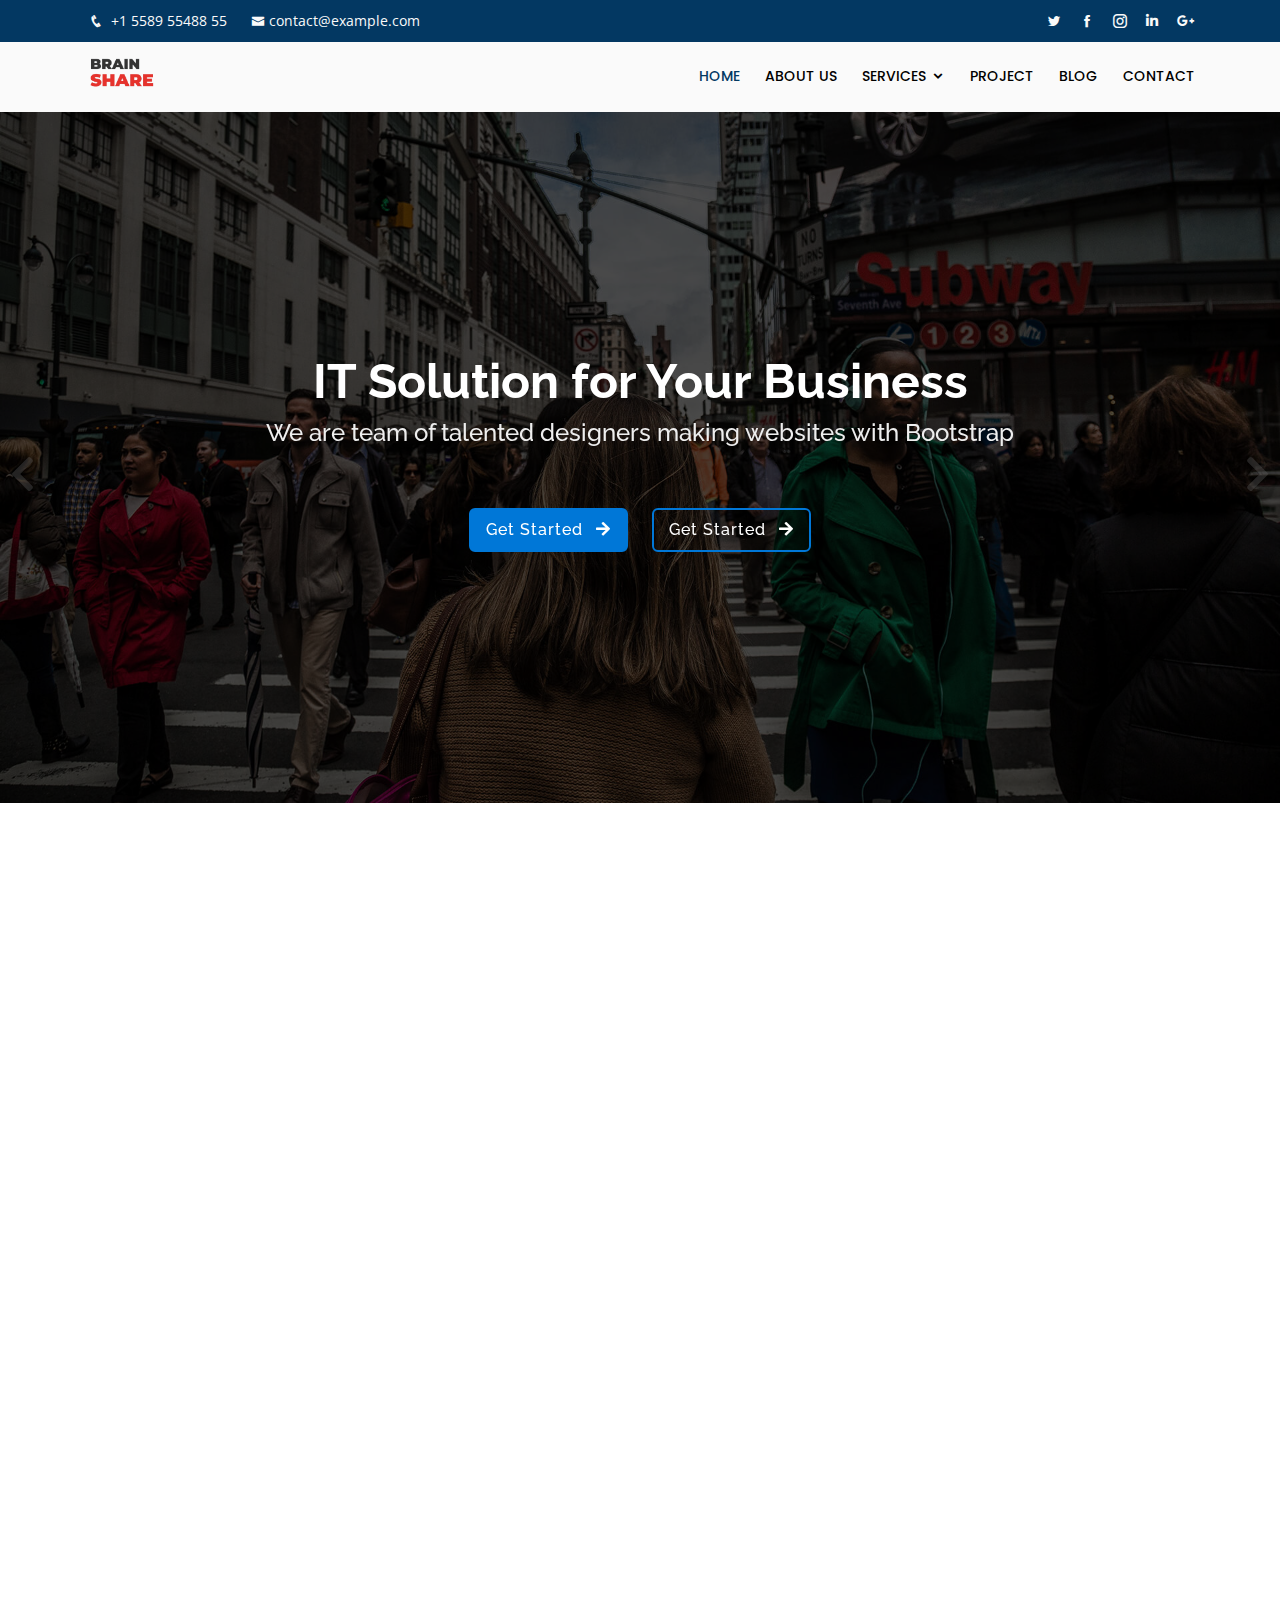
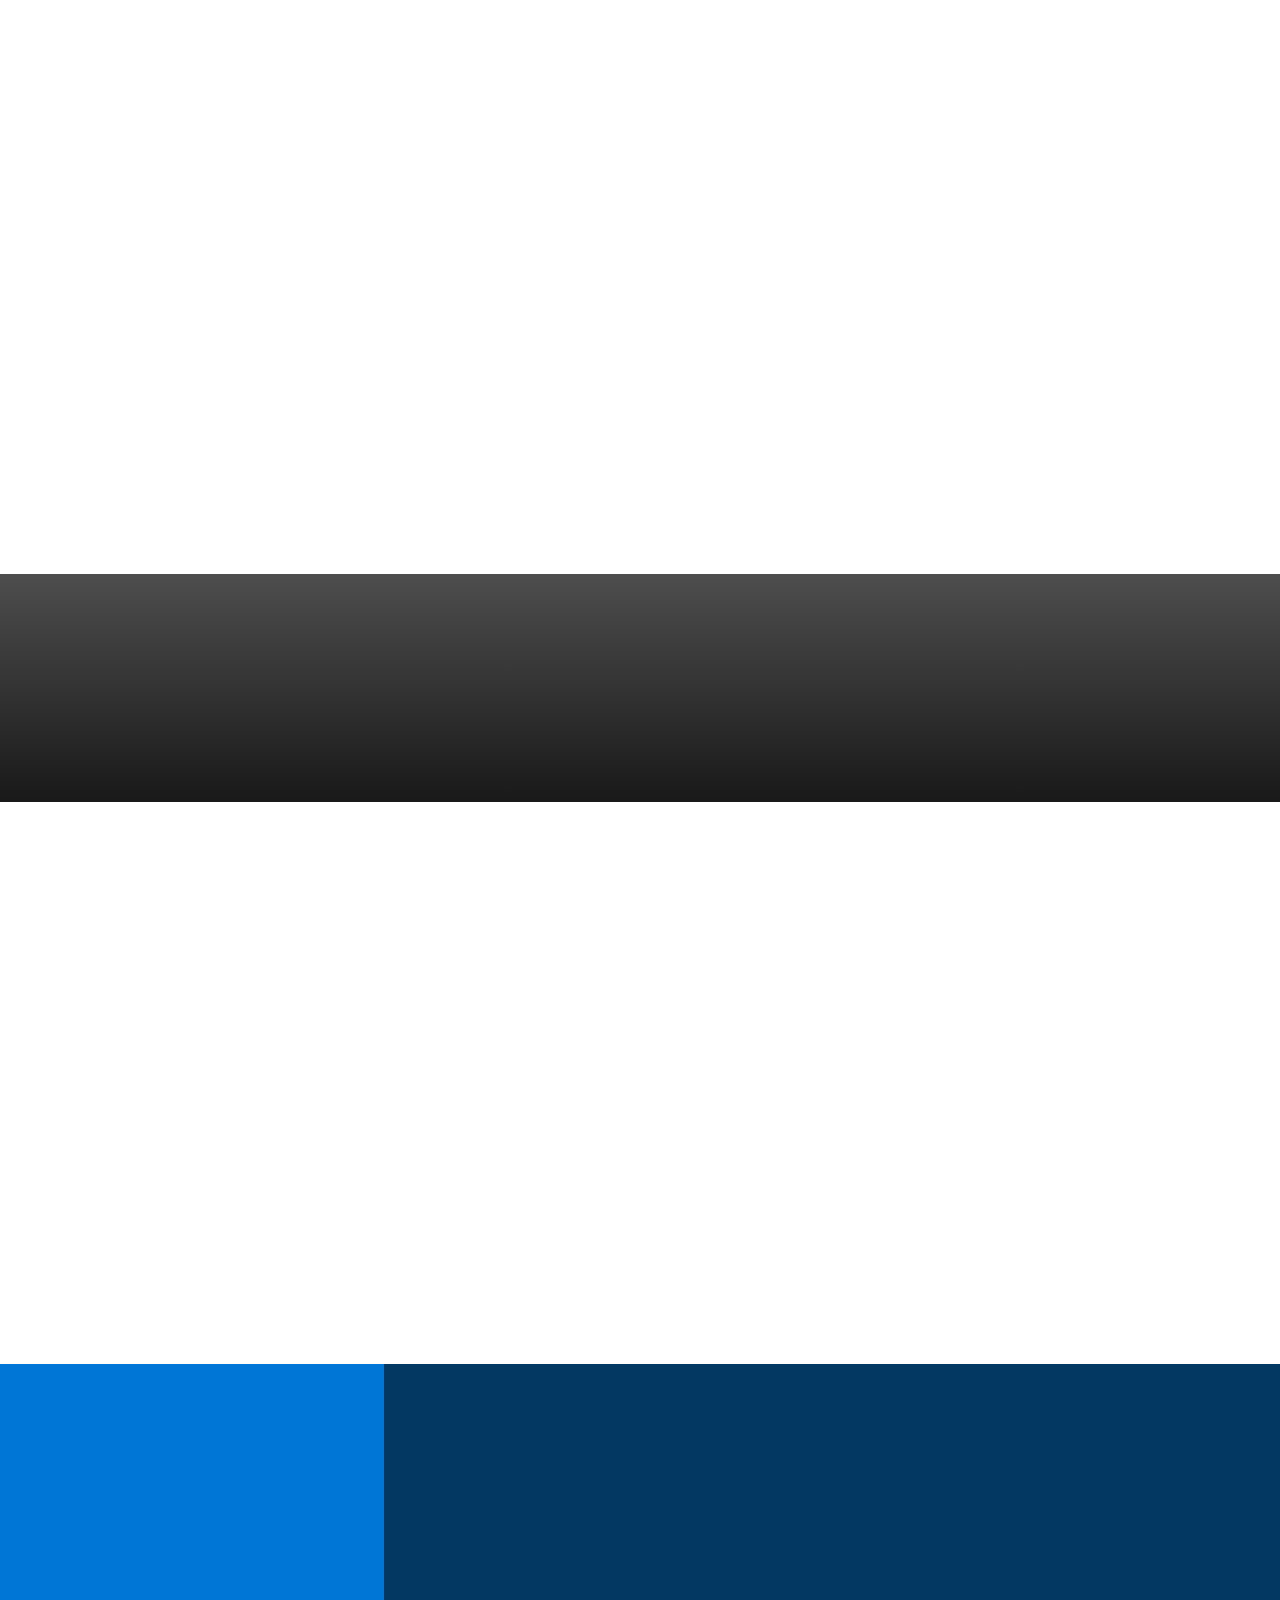
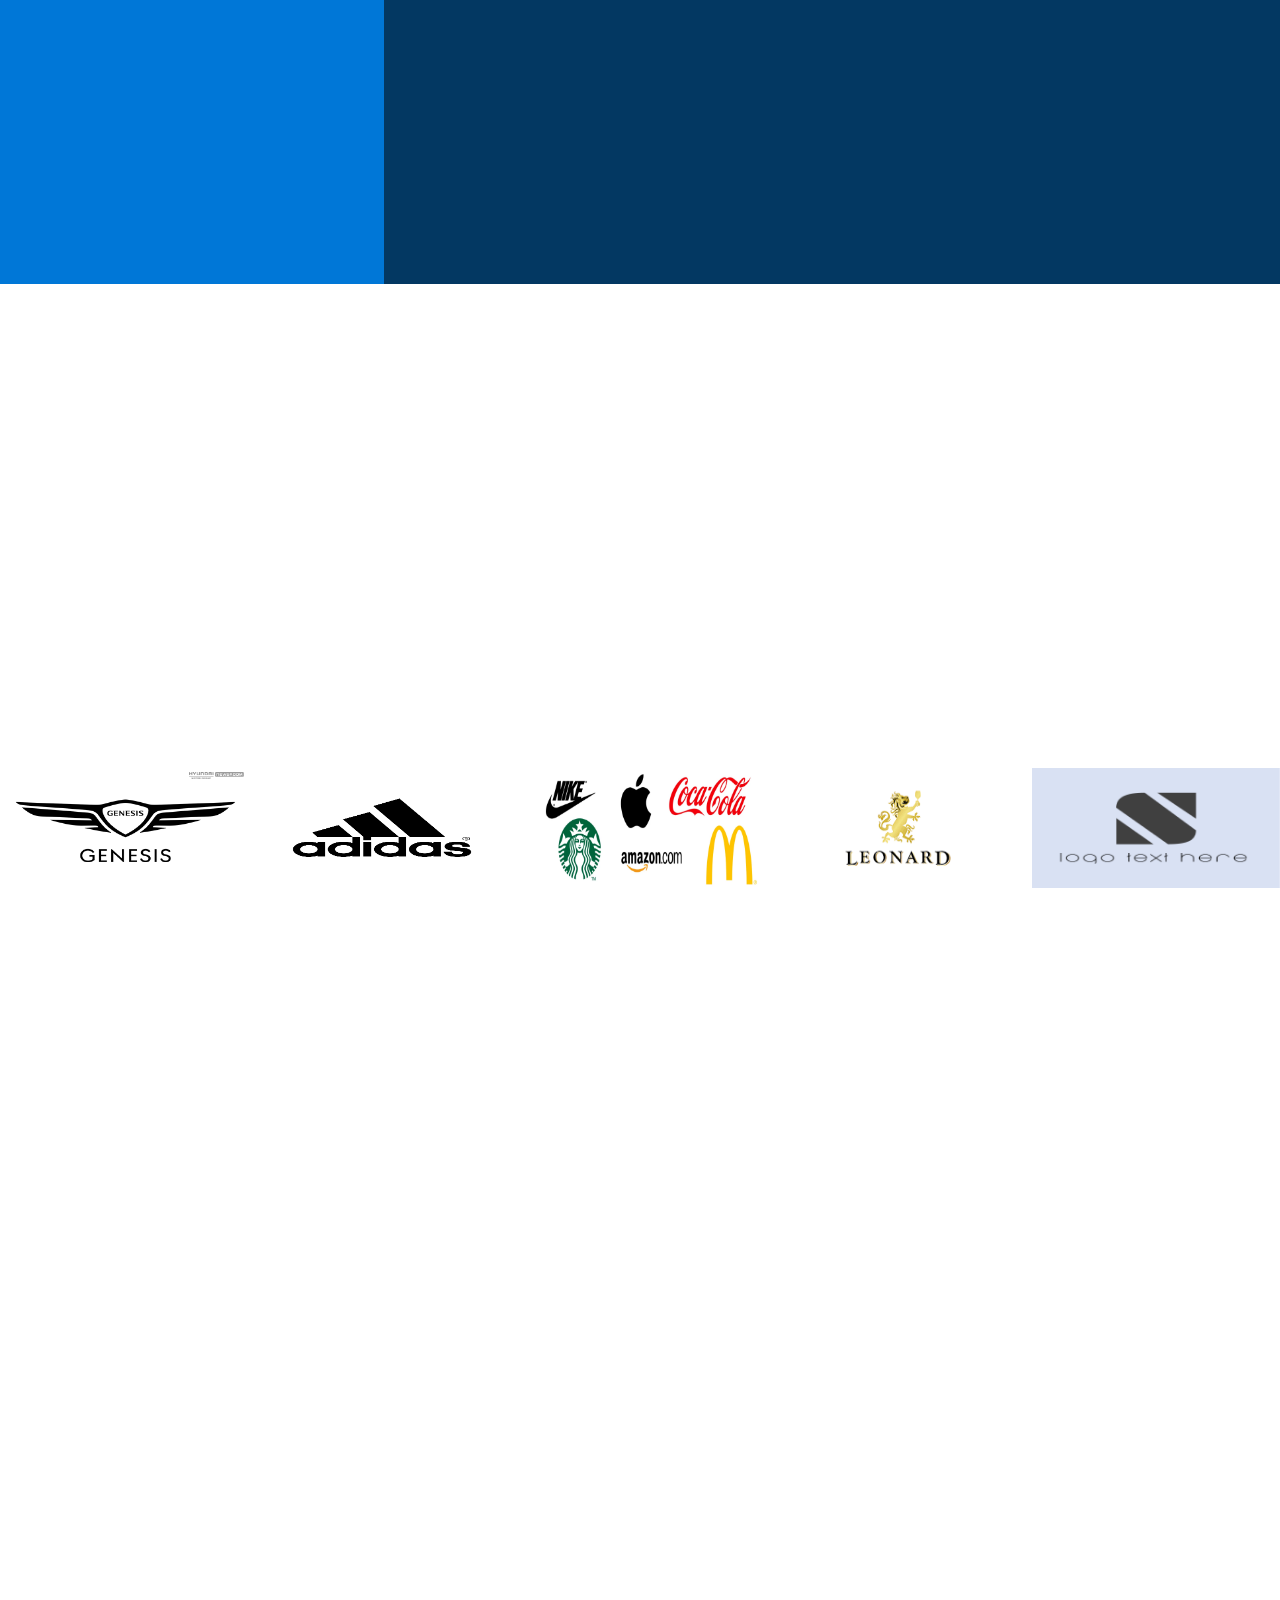
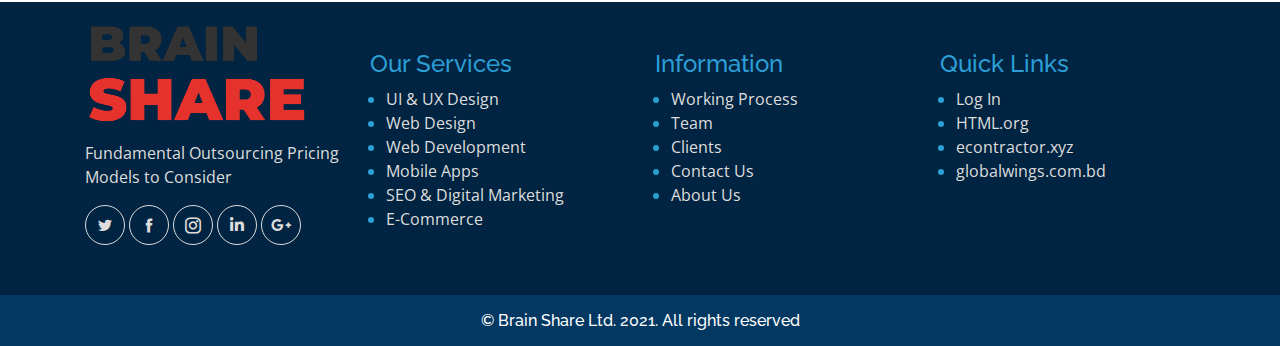
==== commit 58b6489a: "Design project page / blog / single blog / contact" ====
--- a/index.html
+++ b/index.html
@@ -24,6 +24,7 @@
   <link href="assets/vendor/owl.carousel/assets/owl.carousel.min.css" rel="stylesheet">
   <link href="assets/vendor/aos/aos.css" rel="stylesheet">
   <link rel="stylesheet" href="https://pro.fontawesome.com/releases/v5.10.0/css/all.css"/>
+  <link rel="stylesheet" href="https://unpkg.com/swiper/swiper-bundle.min.css" />
 
   <!-- Template Main CSS File -->
   <link href="assets/css/style.css" rel="stylesheet">
@@ -63,7 +64,7 @@
         <ul>
           <li class="active"><a href="index.html">Home</a></li>
           <li><a href="about.html">About Us</a></li>
-          <li class="drop-down"><a href="#services">Services</a>
+          <li class="drop-down"><a href="service.html">Services</a>
             <ul>
               <li><a href="#">Drop Down 1</a></li>
               <li class="drop-down"><a href="#">Drop Down 2</a>
@@ -80,9 +81,9 @@
               <li><a href="#">Drop Down 5</a></li>
             </ul>
           </li>
-          <li><a href="#portfolio">Project</a></li>
-          <li><a href="#team">Blog</a></li>
-          <li><a href="#contact">Contact</a></li>
+          <li><a href="project.html">Project</a></li>
+          <li><a href="blog.html">Blog</a></li>
+          <li><a href="contact.html">Contact</a></li>
 
         </ul>
       </nav><!-- .nav-menu -->
@@ -490,8 +491,8 @@
         </div>
         <div class="col-md-3 pt-5">
           <div>
-            <h4 class="ml-3">Our Services</h4>
-            <ul>
+            <h4>Our Services</h4>
+            <ul class="pl-3">
               <li><a href="">UI & UX Design</a></li>
               <li><a href="">Web Design</a></li>
               <li><a href="">Web Development</a></li>
@@ -502,8 +503,8 @@
           </div>
         </div>
         <div class="col-md-3 pt-5">
-          <h4 class="ml-3">Information</h4>
-          <ul>
+          <h4>Information</h4>
+          <ul class="pl-3">
             <li><a href="">Working Process</a></li>
             <li><a href="">Team</a></li>
             <li><a href="">Clients</a></li>
@@ -512,8 +513,8 @@
           </ul>
         </div>
         <div class="col-md-3 pt-5">
-          <h4 class="ml-3">Quick Links</h4>
-          <ul>
+          <h4>Quick Links</h4>
+          <ul class="pl-3">
             <li><a href="">Log In</a></li>
             <li><a href="">HTML.org</a></li>
             <li><a href="">econtractor.xyz</a></li>
@@ -525,7 +526,8 @@
     <div class="py-3 mt-5" style="background:#033862">
       <h6 class="text-center m-0 text-white">&copy; Brain Share Ltd. 2021. All rights reserved</h6>
     </div>
-  </footer><!-- End Footer -->
+  </footer>
+  <!-- End Footer -->
 
   <a href="#" class="back-to-top"><i class="bx bxs-up-arrow-alt"></i></a>
 
@@ -541,6 +543,7 @@
   <script src="assets/vendor/isotope-layout/isotope.pkgd.min.js"></script>
   <script src="assets/vendor/owl.carousel/owl.carousel.min.js"></script>
   <script src="assets/vendor/aos/aos.js"></script>
+  <script src="https://unpkg.com/swiper/swiper-bundle.min.js"></script>
 
   <!-- Template Main JS File -->
   <script src="assets/js/main.js"></script>
--- a/assets/css/style.css
+++ b/assets/css/style.css
@@ -364,7 +364,7 @@
 --------------------------------------------------------------*/
 #hero {
   width: 100%;
-  height: 550px;
+  /* height: 550px; */
   /* background: url("../img/hero-bg.jpg") top center; */
   background-size: cover;
   position: relative;
@@ -1106,4 +1106,678 @@
   top: calc(100% - 35px);
   box-sizing: border-box;
   box-shadow: 3px 3px 5px 0px #ddd;
+}
+
+/* .happy-client img{
+  width: 200px !important;
+  margin: 0 auto;
+}
+.happy-client .client-item{
+  width: 70%;
+  margin: 0 auto;
+  color: #ddd;
+}
+.happy-client .client-item .star{
+  color: #ddd;
+    font-size: 4em;
+} */
+
+
+/*--------------------------------------------------------------
+# Testimonials
+--------------------------------------------------------------*/
+.testimonials .testimonial-item .star{
+  color: #ddd;
+    font-size: 4em;
+}
+.testimonials {
+  padding: 80px 0;
+  background: #004d8a;
+  position: relative;
+}
+
+.testimonials .section-header {
+  margin-bottom: 40px;
+}
+
+.testimonials .testimonial-item {
+  text-align: center;
+  color: #fff;
+}
+
+.testimonials .testimonial-item .testimonial-img {
+  width: 200px;
+  margin: 0 auto;
+}
+
+.testimonials .testimonial-item h3 {
+  font-size: 20px;
+  font-weight: bold;
+  margin: 10px 0 5px 0;
+  color: #fff;
+}
+
+.testimonials .testimonial-item h4 {
+  font-size: 14px;
+  color: #ddd;
+  margin: 0 0 15px 0;
+}
+
+.testimonials .testimonial-item .quote-icon-left, .testimonials .testimonial-item .quote-icon-right {
+  color: rgba(255, 255, 255, 0.4);
+  font-size: 26px;
+}
+
+.testimonials .testimonial-item .quote-icon-left {
+  display: inline-block;
+  left: -5px;
+  position: relative;
+}
+
+.testimonials .testimonial-item .quote-icon-right {
+  display: inline-block;
+  right: -5px;
+  position: relative;
+  top: 10px;
+}
+
+.testimonials .testimonial-item p {
+  font-style: italic;
+  margin: 0 auto 15px auto;
+  color: #eee;
+}
+
+.testimonials .owl-nav, .testimonials .owl-dots {
+  margin-top: 5px;
+  text-align: center;
+}
+
+.testimonials .owl-dot {
+  display: inline-block;
+  margin: 0 5px;
+  width: 12px;
+  height: 12px;
+  border-radius: 50%;
+  background-color: rgba(255, 255, 255, 0.4) !important;
+}
+
+.testimonials .owl-dot.active {
+  background-color: #8fc04e !important;
+}
+
+@media (min-width: 1024px) {
+  .testimonials {
+    background-attachment: fixed;
+  }
+}
+
+@media (min-width: 992px) {
+  .testimonials .testimonial-item p {
+    width: 80%;
+  }
+}
+
+/* pricing  */
+
+#pricing .pricing .col-12{
+  border: 1.5px solid #0077D7;
+  margin: 10px;
+  border-radius: 1.5em;
+  text-align: center;
+  margin: 0 auto;
+}
+#pricing .pricing .col-12 span{
+  background: #0077D7;
+  padding: 15px;
+  display: inline-block;
+  border-radius: 50%;
+  margin: 20px 0;
+}
+#pricing .pricing .col-12 h5{
+  font-weight: 700;
+}
+#pricing .pricing .col-12 p{
+  margin-bottom: 10px;
+}
+#pricing .pricing .col-12 .price{
+  margin-top: 15px;
+  position: relative;
+  display: inline-block;
+  font-weight: 700;
+}
+#pricing .pricing .col-12 .price::after{
+  content: 'BDT';
+  font-size: 16px;
+  position: absolute;
+  right: 100%;
+  top: 0;
+}
+
+#pricing .pricing .col-12 {
+    border: 1.5px solid #0077D7;
+    box-sizing: border-box;
+    box-shadow: 3px 3px 4px 0px #ddd;
+    border-radius: 1.5em;
+    text-align: center;
+    margin: 0 auto;
+    margin-bottom: 15px;
+    margin-top: 15px;
+}
+.pb-4, .py-4 {
+    padding-bottom: 1.5rem!important;
+}
+#pricing .pricing .special{
+  position: absolute;
+  background: #0077D7;
+  width: 100%;
+  height: 20px;
+  top: -1px;
+  left: 0;
+  border-radius: 20px 20px 0 0;
+}
+#pricing .pricing .special::before{
+    content: '';
+    background: #14133B;
+    width: 20px;
+    height: 20px;
+    position: absolute;
+    transform: rotate(40deg);
+    left: calc(80% - 8px);
+    top: -11px;
+    z-index: -1;
+}
+#pricing .pricing .special::after{
+  content: '';
+  background: #0077D7;
+  width: 24px;
+  height: 70px;
+  position: absolute;
+  left: 80%;
+  top: -15px;
+  border-radius: 0px 0px 5px 5px;
+}
+@media (min-width: 1210px){
+  #pricing .pricing .col-lg-3 {
+      -ms-flex: 0 0 23% !important;
+      flex: 0 0 23% !important;
+      max-width: 23% !important;
+  }
+}
+@media (min-width: 768px){
+  #pricing .pricing .col-md-6 {
+    -ms-flex: 0 0 45%;
+    flex: 0 0 45%;
+    max-width: 45%;
+  }
+}
+
+/* choose */
+
+#choose .img{
+  width: 30%;
+  float: left;
+}
+#choose .content{
+  width: 70%;
+  overflow: hidden;
+  padding: 1em;
+}
+#question  .item{
+  border: 1px solid #0077D7;
+  border-radius: 10px;
+  box-sizing: border-box;
+  box-shadow: 3px 3px 9px -3px;
+  float: left;
+  overflow: hidden;
+  padding: .5em;
+  position: relative;
+  margin: 10px;
+}
+#question  .item h3 button{
+  border: none;
+  text-decoration: none;
+  color: #000;
+  font-size: 20px;
+  text-align: left;
+}
+#question  .item h3 button:focus{
+  box-shadow: none;
+}
+#question  .item h3 button span{
+  position: absolute;
+  background: #0077D7;
+  padding:15px;
+  border-radius: 50%;
+  right: 4%;
+  color: #fff;
+}
+#question  .item h3 button span.checked::after{
+  content: '+';
+  position: absolute;
+  font-size: 2em;
+  left: 6.5px;
+  top: -14px;
+}
+#question  .item h3 button span.checked::before{
+  content: '-';
+  position: absolute;
+  font-size: 2em;
+  left: 6.5px;
+  top: -17px;
+  display: none;
+}
+#question  .item input:checked ~ .checked::after {
+  display: none;
+}
+#question  .item input:checked ~ .checked::before{
+  display: block;
+}
+#question  .item input[type='checkbox']{
+  display: none;
+}
+.subscribe input{
+  border: 1px solid #0077D7;
+}
+.subscribe button{
+  border: 1px solid #0077D7;
+  font-size: 12px;
+  padding: 9px 30px;
+}
+@media (min-width: 1000px){
+  #question  .item {
+    -ms-flex: 0 0 45%;
+    flex: 0 0 47%;
+    max-width: 47%;
+    width: 47%;
+  }
+}
+@media (max-width: 999px){
+  #question  .item {
+    -ms-flex: 0 0 95%;
+    flex: 0 0 95%;
+    max-width: 95%;
+    width: 95%;
+  }
+}
+#latest-project .project-item img{
+    width: 100%;
+    height: 250px;
+    border-radius: 10px;
+}
+#latest-project .project-item span{
+  background: #EFECEC;
+  padding: 7px 25px;
+  position: absolute;
+  right: 0;
+  bottom: 2em;
+  border-radius: 5px 0 0 5px;
+  font-size: 12px;
+}
+#latest-project .latest-ptoject .owl-nav{
+  display: block !important;
+  text-align: center;
+  font-size: 2em;
+  color: #033862;
+ 
+}
+#latest-project .latest-ptoject .owl-nav .owl-prev{
+  transition: all ease .3s;
+  margin-right: 10px;
+}
+#latest-project .latest-ptoject .owl-nav .owl-next{
+  transition: all ease .3s;
+  margin-left: 10px;
+}
+#latest-project .latest-ptoject .owl-nav .owl-prev:hover{
+  color: #0077D7;
+}
+#latest-project .latest-ptoject .owl-nav .owl-next:hover{
+  color: #0077D7;
+}
+/*--------------------------------------------------------------
+# Portfolio
+--------------------------------------------------------------*/
+.portfolio {
+  padding-bottom: 40px;
+}
+
+.portfolio #portfolio-flters {
+  padding: 0;
+  margin: 0 auto 25px auto;
+  list-style: none;
+  text-align: center;
+  border-radius: 50px;
+}
+
+.portfolio #portfolio-flters li {
+  cursor: pointer;
+  display: inline-block;
+  padding: 10px 15px;
+  font-size: 14px;
+  font-weight: 500;
+  line-height: 1;
+  color: #0077D7;
+  margin: 0 3px 10px 3px;
+  transition: all ease-in-out 0.3s;
+  border: 1px solid #0077D7;
+  border-radius: 8px;
+}
+
+.portfolio #portfolio-flters li:hover, .portfolio #portfolio-flters li.filter-active {
+  color: #fff;
+  background: #0077D7;
+}
+
+.portfolio #portfolio-flters li:last-child {
+  margin-right: 0;
+}
+
+.portfolio .portfolio-item {
+  margin-bottom: 30px;
+  overflow: hidden;
+}
+
+.portfolio .portfolio-item img {
+  position: relative;
+  border-radius: 10px;
+}
+
+.portfolio .portfolio-item .portfolio-info {
+  background: #fff;
+  position: absolute;
+  bottom: 2px;
+  width: 70%;
+  border-radius: 10px;
+  text-align: center;
+  left: calc(50% - 35%);
+  padding: 10px;
+}
+
+.portfolio .portfolio-item .portfolio-info h5, .portfolio .portfolio-item .portfolio-info p {
+  margin: 0;
+}
+#com-prortfolio .item img{
+  height: 500px;
+}
+
+/* Blog */
+
+#blog .blog-item {
+  background: #fff;
+  box-sizing: border-box;
+  box-shadow: 4px 4px 12px 0px #ddd;
+}
+#blog .blog-item .content h4{
+    font-weight: 700;
+}
+#blog .blog-item .content a{
+  color: #000;
+}
+#blog .blog-item .meta{
+  background: #fff;
+    position: absolute;
+    padding: 10px;
+    width: 80%;
+    text-align: center;
+    border-radius: 10px;
+    bottom: -20px;
+    box-sizing: border-box;
+    box-shadow: 0px 4px 7px 0px #bbb;
+}
+
+#catagory-bar .blog-search{
+  border-radius: 10px;
+  box-sizing: border-box;
+  box-shadow: 3px 3px 10px 0px #bbb;
+  padding: 1.5em 10px;
+}
+#catagory-bar .blog-search .search-box{
+  position: relative;
+}
+#catagory-bar .blog-search .search-box button{
+  border: none;
+  background: none;
+  top: 0;
+  position: absolute;
+  right: 0;
+  padding: 5px 10px;
+  font-size: 20px;
+  color: #4f4f4f;
+}
+#catagory-bar .catagory h3{
+  margin-top: 1.5em;
+  color: #033862;
+  text-align: center;
+  font-weight: 700;
+  border-bottom: 2px solid;
+  display: inline-block;
+  margin-bottom: 1em;
+  padding-bottom: 10px;
+}
+
+#catagory-bar .catagory a{
+  display: block;
+  color: #383838;
+  border-top: 1px solid #ddd;
+  padding: 8px 4px;
+  font-size: 20px;
+  text-transform: capitalize;
+}
+#catagory-bar .catagory{
+  border-radius: 10px;
+  padding: 15px;
+  box-sizing: border-box;
+  box-shadow: 3px 3px 10px 0px #bbb;
+  margin: 2em 0;
+}
+
+#catagory-bar .feature-post .img img{
+  width: 100px;
+  height: 80px;
+  border-radius: 5px;
+}
+#catagory-bar .feature-post .content{
+  overflow: hidden;
+  padding: 5px 0px 5px 15px;
+  color: #000;
+}
+#catagory-bar .feature-post .content h6{
+  font-weight: 700;
+  margin: 0;
+}
+#catagory-bar .feature-post .item{
+  overflow: hidden;
+  padding: 1em 0;
+  border-bottom: 2px solid #033862
+}
+#catagory-bar .feature-post .item:last-child{
+  border-bottom: none !important;
+}
+#catagory-bar .feature-post{
+  box-sizing: border-box;
+  border-radius: 10px;
+  box-shadow: 3px 3px 10px 0px #bbb;
+  padding: 15px;
+}
+#catagory-bar .calendar{
+  padding: 15px;
+  box-sizing: border-box;
+  border-radius: 10px;
+  box-shadow: 3px 3px 10px 0px #bbb;
+  margin-top: 2em;
+}
+#catagory-bar .calendar #previous, #catagory-bar .calendar #next{
+  border: none;
+  padding: 5px 10px;
+  background: none;
+  color: #17a2b8;
+  font-size: 20px;
+}
+#catagory-bar .calendar .nxt-prev{
+  position: absolute;
+  top: 0;
+  right: 0;
+}
+
+.single-blog .content .special-p{
+  color:#000;
+}
+.single-blog .content h5{
+  color:#000;
+  font-weight: 700;
+  padding: 10px 0;
+}
+.single-blog .content .left-line{
+  padding: 1em;
+  padding-left: 2em;
+    border-radius: 10px;
+    box-sizing: border-box;
+    box-shadow: 3px 3px 10px 0 #bbb;
+    margin: 1em 0;
+    position: relative;
+}
+.single-blog .content .left-line::after{
+  content: '';
+  background: #2C9FD7;
+  position: absolute;
+  height: 100%;
+  width: 10px;
+  top: 0;
+  left: 0;
+  border-radius: 10px 0 0 10px;
+}
+.single-blog  .share-link {
+  padding: 2em;
+  border-top: 2px solid #0077d785;
+  border-bottom: 2px solid #0077d785;
+  position: relative;
+}
+.single-blog  .share-link .links {
+  position: absolute;
+  top: calc(50% - 18px);
+  right: 0;
+}
+.single-blog  .share-link .links a{
+  color: #0077d7;
+  font-size: 20px;
+  padding: 7px 10px;
+  margin: 5px;
+}
+.single-blog .recent-post h4, .single-blog .comment h4{
+  text-align: center;
+  margin: 1.6em 0;
+  font-weight: 700;
+  padding: .4em;
+  position: relative;
+  border-bottom: 1px solid #ddd;
+}
+.single-blog .recent-post h4::after, .single-blog .comment h4::after{
+  content: '';
+  position: absolute;
+  width: 100px;
+  height: 4px;
+  background: #0077d785;
+  bottom: 0;
+  left: calc(50% - 50px);
+}
+.single-blog .recent-post{
+  border-bottom: 2px solid #0077d785;
+}
+.single-blog .recent-post .owl-nav{
+  display: block !important;
+}
+.single-blog .recent-post .owl-nav .owl-next, .single-blog .recent-post .owl-nav .owl-prev{
+  position: absolute;
+  font-size: 2em;
+  color: #0077d7;
+  top: calc(50% - 2em);
+}
+.single-blog .recent-post .owl-nav .owl-next{
+  right: -1.5em;
+}
+.single-blog .recent-post .owl-nav .owl-prev{
+  left: -1.5em;
+}
+.single-blog  .comment .comment-item .user-img{
+  width: 12%;
+  float: left;
+}
+.single-blog  .comment .comment-item .user-img img{
+  width: 100%;
+  border-radius: 50%;
+}
+.single-blog  .comment .comment-item .comment-content{
+  width: 88%;
+  overflow: hidden;
+  padding: 5px 1em;
+  position: relative;
+}
+.single-blog  .comment .comment-item .comment-content .time{
+  position: absolute;
+  top: 6px;
+  right: 1em;
+  font-weight: 700;
+}
+.single-blog  .comment .comment-item{
+  border-bottom: 1px solid #ddd;
+  margin: 1em 0;
+}
+.single-blog  .comment .comment-item:last-child{
+  border-bottom: none
+}
+.single-blog  .comment .comment-item .reply-item{
+  width: 88%;
+  margin: 0 0 0 auto;
+}
+.single-blog  .comment .comment-item form input, .single-blog  .comment .comment-item form textarea, #contact .contact-form form input, #contact .contact-form form textarea{
+  border: 1.5px solid #0077d7;
+  border-radius: 10px;
+}
+.single-blog  .comment .comment-item form button, .contact-form form button{
+    border-radius: 10px;
+    padding: 6px 2em;
+}
+/* Contact */
+
+#contact .heading{
+  width: 50%;
+  text-align: center;
+  margin: 0 auto;
+}
+#contact .heading h3{
+  border-bottom: 2px solid #0077f7;
+  display: inline-block;
+  padding: 5px 1em;
+  margin-bottom: 1em;
+}
+#contact .item{
+  text-align: center;
+  padding: 2em 1em;
+  box-sizing: border-box;
+  box-shadow: 3px 3px 10px 0px #bbb;
+  border-radius: 10px;
+}
+#contact .item i{
+  background: #0077d7;
+  padding: 15px;
+  border-radius: 50%;
+  color: #fff;
+}
+#contact .item h5{
+  text-transform: uppercase;
+  color: #000;
+  font-weight: 700;
+  padding: 10px;
+}
+#contact .contact-form{
+  width: 70%;
+  margin: 0 auto;
+}
+@media screen and (max-width: 768px) {
+  #contact .heading{
+    width: 90%;
+  }
+  #contact .contact-form{
+    width: 90%;
+  }
 }